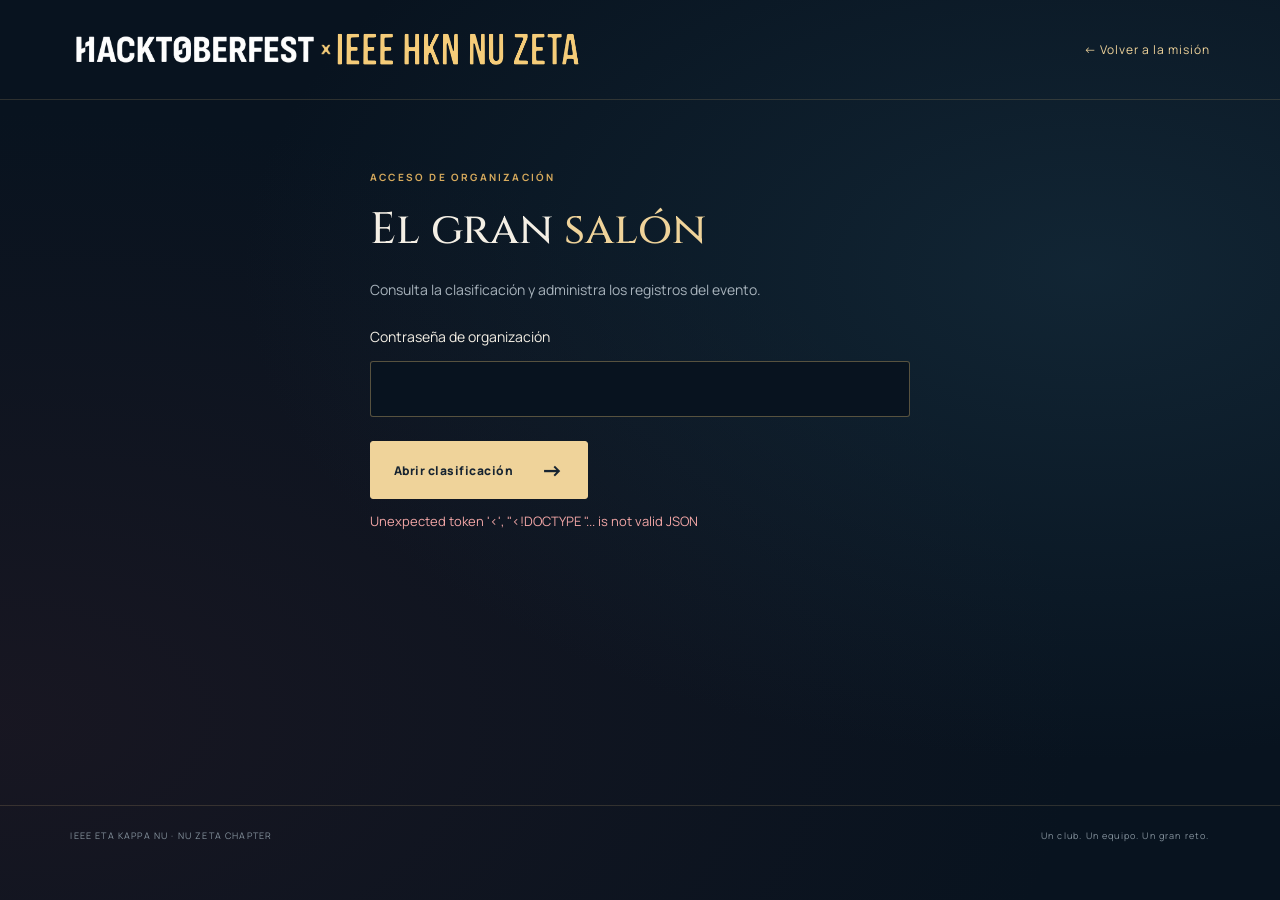
==== templates/admin.html @ 11c87ed2 "Adapt Codigo Secreto to event guides with themed interface and persistent scoring" ====
<!doctype html><html lang="es"><head><meta charset="utf-8"><meta name="viewport" content="width=device-width,initial-scale=1"><title>El gran salón · Código Secreto</title><link rel="stylesheet" href="/static/game.css"><script defer src="/static/admin.js"></script></head><body><header class="topbar"><a href="/" class="event-lockup"><img class="combined-logo" src="/static/event/hacktoberfest-x-ieee-hkn-nu-zeta.svg" alt="Hacktoberfest × IEEE HKN Nu Zeta"></a><a class="quiet-link" href="/">← Volver a la misión</a></header><main class="admin-wrap"><section id="login-panel" class="compact"><p class="eyebrow">ACCESO DE ORGANIZACIÓN</p><h2>El gran <em>salón</em></h2><p class="muted">Consulta la clasificación y administra los registros del evento.</p><form id="login-form"><label for="password">Contraseña de organización</label><input id="password" type="password" required autocomplete="current-password"><button class="primary" style="margin-top:24px" type="submit">Abrir clasificación <span>→</span></button><p id="login-error" class="error" role="alert"></p></form></section><section id="results-panel" hidden><div class="admin-heading"><div><p class="eyebrow">HACKTOBERFEST · CÓDIGO SECRETO</p><h1>Leaderboard · <em>El gran salón</em></h1><p class="muted">Mayor número de aciertos. En empate, menor tiempo total.</p></div><div class="admin-tools"><button class="secondary" id="refresh">↻ Actualizar</button><button class="secondary" id="export">Exportar resultados</button></div></div><div class="table-wrap"><table><thead><tr><th>Rango</th><th>Gremio / Club</th><th>Secuencia enviada · 10 retos</th><th>Aciertos</th><th>Tiempo total</th><th>Administrar</th></tr></thead><tbody id="results-body"></tbody></table></div><p id="results-error" class="error" role="alert"></p><div class="readiness" id="readiness"></div><p class="muted">Las etapas de fotografía habilitadas por un monitor se marcan como pendientes y no suman acierto.</p></section></main><footer><span>IEEE ETA KAPPA NU · NU ZETA CHAPTER</span><span>Un club. Un equipo. Un gran reto.</span></footer><dialog id="delete-dialog"><form id="delete-form"><p class="eyebrow">CONFIRMAR ELIMINACIÓN</p><h3>Borrar registro</h3><p id="delete-description"></p><label for="delete-password">Vuelve a introducir la contraseña</label><input id="delete-password" type="password" required autocomplete="off"><p id="delete-error" class="error" role="alert"></p><div class="dialog-actions"><button type="button" class="secondary" id="delete-cancel">Cancelar</button><button type="submit" class="primary">Borrar registro</button></div></form></dialog></body></html>
---- static/game.css ----
@import url('https://fonts.googleapis.com/css2?family=Cinzel:wght@500;600;700;800&family=Manrope:wght@400;500;600;700&display=swap');
:root{--ink:#08131f;--navy:#102638;--gold:#efd39a;--gold-strong:#d8ab5d;--text:#f4efe5;--muted:#a8b3bc;--line:#bba16a35;--red:#762d36;--green:#a7d8bd}*{box-sizing:border-box}html{background:var(--ink);color:var(--text);font-family:Manrope,Arial,sans-serif}body{margin:0;min-height:100vh;background:radial-gradient(ellipse at 85% 30%,#1c3a4c77,transparent 55%),radial-gradient(ellipse at 0% 80%,#57242c33,transparent 60%),var(--ink)}button,input,select{font:inherit}button,a,input,select{touch-action:manipulation}button,a{ -webkit-tap-highlight-color:transparent}button{cursor:pointer}button:disabled{opacity:.5;cursor:wait}a{color:inherit;text-decoration:none}button:focus-visible,a:focus-visible{outline:2px solid var(--gold);outline-offset:6px}img{max-width:100%}[hidden]{display:none!important}.ambient{position:fixed;inset:0;pointer-events:none;opacity:.2;background-image:radial-gradient(#e9c78d 1px,transparent 1px);background-size:80px 80px;mask-image:linear-gradient(transparent,#000)}.topbar{position:relative;z-index:1;display:flex;justify-content:space-between;align-items:center;padding:30px 5.5%;border-bottom:1px solid var(--line)}.event-lockup{display:flex;align-items:center;gap:10px;max-width:540px;width:45%}.event-lockup img:first-child{width:49%}.event-lockup img:last-child{width:46%}.event-lockup img.cross{width:2.6%;max-height:20px;object-fit:contain}.quiet-link{font-size:12px;color:var(--gold);letter-spacing:.08em}.view{position:relative;animation:arrive .5s ease both}.hero{min-height:calc(100vh - 175px);max-width:1560px;margin:auto;padding:65px 7% 50px;display:grid;grid-template-columns:1.05fr 1fr;align-items:center;gap:20px}.eyebrow{font-size:10px;font-weight:700;letter-spacing:.22em;color:var(--gold-strong);display:flex;align-items:center;gap:10px}.status-dot{width:6px;height:6px;border-radius:50%;background:var(--gold);box-shadow:0 0 12px var(--gold)}h1,h2,h3{font-family:Cinzel,Georgia,serif;font-weight:500}h1{font-size:clamp(60px,6.3vw,102px);line-height:1.04;letter-spacing:-.04em;margin:30px 0 26px}em{font-style:normal;color:var(--gold)}.title-rule{display:block;width:62px;height:2px;background:var(--gold-strong);margin-top:28px}.hero-subtitle{font-size:22px;line-height:1.6;margin:0 0 18px}.muted{color:var(--muted);line-height:1.8;font-size:14px}.intro{max-width:440px;margin-bottom:30px}.primary{display:inline-flex;align-items:center;justify-content:space-between;gap:28px;padding:17px 23px;background:var(--gold);border:1px solid var(--gold);color:#172431;font-size:12px;font-weight:800;letter-spacing:.04em;border-radius:3px;transition:background .2s,transform .2s}.primary:hover{background:#ffe8b8;transform:translateY(-2px)}.primary span{font-size:22px;line-height:1}.secondary{border:1px solid var(--line);color:var(--gold);background:transparent;padding:13px 18px;border-radius:3px}.mission-facts{display:flex;gap:26px;margin-top:40px;font-size:10px;color:var(--muted)}.mission-facts span{padding-right:25px;border-right:1px solid var(--line)}.mission-facts span:last-child{border:0}.mission-facts b{display:block;font:22px Cinzel,Georgia,serif;color:var(--gold);margin-bottom:5px}.hero-art{position:relative;min-height:560px;display:flex;align-items:center;justify-content:center}.turtle{position:relative;z-index:2;width:100%;max-width:560px;filter:drop-shadow(0 20px 40px #0007);animation:breathe 6s ease-in-out infinite}.stone{position:absolute;bottom:42px;width:103%;opacity:.85;z-index:1}.orbit{position:absolute;width:90%;aspect-ratio:1;border:1px solid #d8ab5d25;border-radius:50%;transform:rotate(-20deg);background:radial-gradient(circle,#d8ab5d0d,transparent 65%)}.orbit-two{width:76%;border-style:dashed;transform:rotate(18deg)}.artifact-number{position:absolute;right:0;top:0;font:140px Cinzel,Georgia,serif;color:#d8ab5d08}.guardian-caption{position:absolute;z-index:3;bottom:0;left:0;right:0;text-align:center;letter-spacing:.2em;font-size:9px;color:var(--gold)}.guardian-caption small{display:block;letter-spacing:.04em;color:var(--muted);margin-top:10px}.vertical-note{position:absolute;right:22px;top:45%;writing-mode:vertical-rl;color:#9ca7af66;font-size:8px;letter-spacing:.25em}footer{position:relative;display:flex;justify-content:space-between;gap:20px;padding:23px 5.5%;border-top:1px solid var(--line);font-size:9px;color:#86939e;letter-spacing:.13em}.sound-controls{position:relative;display:flex;justify-content:center;align-items:center;gap:14px;padding:16px;font-size:10px;color:var(--muted)}.sound-controls button{border:0;background:transparent;color:var(--gold);font-size:11px}.sound-controls input{width:80px;accent-color:var(--gold)}.compact{width:min(540px,90%);margin:70px auto 100px}.compact h2{font-size:44px;line-height:1.2;margin:20px 0}label{display:block;font-size:14px;line-height:1.8;margin:22px 0 12px;color:var(--text)}input:not([type=range]),select{width:100%;padding:16px;background:#08131f;border:1px solid #bba16a70;color:var(--text);border-radius:3px;outline:0}input:focus,select:focus{border-color:var(--gold);box-shadow:0 0 0 3px #efd39a15}.notice{font-size:12px;color:var(--muted);line-height:1.8;padding:16px 18px;border-left:2px solid var(--gold-strong);background:#efd39a08;margin:24px 0}.error{color:#f2a6a6;font-size:13px}.challenge-layout{display:grid;grid-template-columns:235px minmax(0,850px);gap:55px;max-width:1250px;padding:48px 30px 70px;margin:auto;min-height:75vh}.mission-sidebar h2{font-size:25px;margin-bottom:30px}.timer-label{font-size:9px;letter-spacing:.16em;color:var(--muted)}.timer{font-size:30px;font-variant-numeric:tabular-nums;color:var(--gold);margin:8px 0 30px}.mission-sidebar ol{list-style:none;padding:0;counter-reset:stages}.mission-sidebar li{counter-increment:stages;color:#6c7c89;font-size:10px;padding:10px 0;display:flex;gap:10px}.mission-sidebar li:before{content:counter(stages,decimal-leading-zero);color:#7d8b94}.mission-sidebar li.current,.mission-sidebar li.current:before{color:var(--gold)}.mission-sidebar li.done{color:var(--green)}.chapter-mark{width:160px;margin-top:22px;opacity:.7}.challenge-card{padding:34px 40px;background:linear-gradient(145deg,#132739dd,#0b1725dd);border:1px solid var(--line);border-radius:5px;box-shadow:0 30px 60px #0003}.challenge-meta{display:flex;justify-content:space-between;font-size:9px;color:var(--gold);letter-spacing:.16em}.progress{margin-top:18px;height:2px;background:#ffffff12}.progress>div{height:2px;background:var(--gold);transition:width .5s}.challenge-card h2{font-size:34px;line-height:1.3;margin:30px 0 24px}.resource-copy{font-size:13px;line-height:1.9;color:var(--muted)}.resource-copy strong{color:var(--gold);font-weight:600}.clue-list{display:grid;gap:8px}.clue{padding:11px 14px;background:#08131f70;border:1px solid #ffffff0a;display:flex;gap:20px;font-size:12px;align-items:center}.clue b{font-size:20px;letter-spacing:.2em;color:var(--gold);font-family:monospace}.clue span{color:var(--muted);line-height:1.5}.input-hint{font-size:10px;color:var(--muted);margin:10px 0 24px}#feedback{font-size:13px;line-height:1.7;color:var(--green)}pre{white-space:pre-wrap;line-height:1.8;background:#06111c;padding:20px;font-size:12px;color:#c6d6dd;border-left:2px solid var(--gold-strong)}.fragments{display:grid;grid-template-columns:1fr 1fr;gap:7px}.fragments code{font-size:10px;padding:10px;background:#06111c;color:#b9c7ce}.zoom-toolbar{display:flex;gap:10px;align-items:center;font-size:11px;margin-bottom:10px}.zoom-toolbar button{padding:6px 12px}.photo-viewport{overflow:auto;max-height:430px;background:#06111c;border:1px solid var(--line);touch-action:pan-x pan-y}.photo-viewport img{display:block;max-width:none;transform-origin:top left}.pending-tag{font-size:10px;color:var(--gold);margin:12px 0}.word-bank{display:grid;grid-template-columns:repeat(3,1fr);gap:8px}.word-bank div{padding:13px;background:#06111c;font-size:11px}.word-bank b{display:inline-block;margin-right:8px;color:var(--gold)}.signal-stage{display:flex;align-items:center;justify-content:center;padding:32px;background:#06111c}.signal-lamp{width:100px;height:100px;border-radius:50%;background:#253441;border:7px solid #3b4a56;box-shadow:inset 0 0 20px #000}.signal-lamp.lit{background:#ffe3a1;box-shadow:0 0 55px #ffcc65,0 0 100px #ffcc6555;border-color:#f4c46a}.finish{text-align:center;max-width:700px;margin:45px auto 80px;padding:20px}.finish>img{width:180px}.finish .eyebrow{justify-content:center}.finish h2{font-size:50px;margin:18px 0}.finish-message{font-family:Cinzel,Georgia,serif;letter-spacing:.15em;color:var(--gold);font-size:18px}.finish .notice{text-align:left}.shutter{position:absolute;left:0;right:0;height:50%;background:#07111d;transition:transform .35s ease;border-color:var(--gold-strong);border-style:solid;border-width:0}.upper{top:0;transform:translateY(-101%);border-bottom-width:1px}.lower{bottom:0;transform:translateY(101%);border-top-width:1px}#transition{position:fixed;inset:0;z-index:100;pointer-events:none}#transition.active{pointer-events:all}#transition.active .shutter{transform:translateY(0)}.transition-badge{position:absolute;left:50%;top:50%;transform:translate(-50%,-50%) scale(.8);opacity:0;transition:opacity .25s,transform .35s;text-align:center;width:280px}.transition-badge img{width:190px;filter:drop-shadow(0 0 30px #d8ab5d33)}.transition-badge p{font-size:9px;letter-spacing:.17em;color:var(--gold)}#transition.active .transition-badge{opacity:1;transform:translate(-50%,-50%) scale(1);transition-delay:.3s}.loading-line{height:2px;background:#d8ab5d22;margin:20px auto;width:160px;overflow:hidden}.loading-line:after{content:'';display:block;width:50%;height:2px;background:var(--gold);animation:loading 1s ease-in-out infinite}dialog{border:1px solid #d8ab5d77;background:#102334;color:var(--text);max-width:530px;width:90%;padding:30px;border-radius:6px;box-shadow:0 30px 100px #000a}dialog::backdrop{background:#030a12c9;backdrop-filter:blur(5px)}dialog h3{font-size:23px}dialog p{font-size:13px;line-height:1.8}#confirm-text{overflow-wrap:anywhere;color:var(--gold);padding:16px;background:#08131f}.dialog-actions{display:flex;gap:15px;justify-content:flex-end;margin-top:25px}.admin-wrap{max-width:1300px;margin:50px auto;padding:0 35px;min-height:65vh}.admin-heading{display:flex;justify-content:space-between;align-items:center;margin-bottom:30px;gap:20px}.admin-heading h1{font-size:38px;margin:14px 0}.table-wrap{overflow:auto;border:1px solid var(--line);background:#10233480}table{border-collapse:collapse;width:100%;font-size:12px}th,td{padding:18px 15px;border-bottom:1px solid var(--line);text-align:left}th{font-size:10px;letter-spacing:.08em;color:var(--gold)}td code{display:inline-flex;padding:5px 7px;background:#253441;margin:2px;border-radius:3px;max-width:150px;white-space:normal;overflow-wrap:anywhere;font-size:10px}td code.correct{background:#204f3b}td code.incorrect{background:#713d42}td code.pending{background:#6a5531}.rank{font:24px Cinzel,Georgia,serif;color:var(--gold)}.empty-state{text-align:center;padding:55px;color:var(--muted)}.admin-tools{display:flex;gap:10px;flex-wrap:wrap}.readiness{display:flex;gap:10px;flex-wrap:wrap;margin:25px 0}.readiness span{border:1px solid var(--line);padding:10px;font-size:10px;color:var(--muted)}@keyframes breathe{50%{transform:translateY(-8px)}}@keyframes arrive{from{opacity:0;transform:translateY(8px)}to{opacity:1;transform:none}}@keyframes loading{from{transform:translateX(-100%)}to{transform:translateX(300%)}}@media(min-width:1600px){.hero{padding-top:90px;padding-bottom:90px}}@media(max-width:900px){.hero{padding:45px 6%;grid-template-columns:1fr 1fr}.hero-art{min-height:390px}.stone{bottom:45px}.hero-subtitle{font-size:18px}.challenge-layout{grid-template-columns:170px 1fr;gap:25px}.challenge-card{padding:25px}.challenge-card h2{font-size:28px}}@media(max-width:640px){.topbar{padding:22px 6%;gap:20px}.event-lockup{width:72%}.quiet-link{font-size:9px;max-width:70px;line-height:1.7}.hero{grid-template-columns:1fr;padding-top:40px}.hero h1{font-size:62px;margin:24px 0}.hero-copy{z-index:2}.hero-art{grid-row:2;min-height:380px;max-width:400px;width:100%;margin:10px auto 0}.turtle{max-height:340px;width:auto}.stone{bottom:35px;width:95%}.guardian-caption{bottom:0}.vertical-note{display:none}.mission-facts{gap:16px}.mission-facts span{padding-right:16px}.hero-subtitle{font-size:19px}.intro{font-size:13px}.challenge-layout{display:block;padding:25px 16px}.mission-sidebar{display:flex;align-items:center;justify-content:space-between;gap:10px;flex-wrap:wrap;margin-bottom:20px}.mission-sidebar .eyebrow{display:none}.mission-sidebar h2{font-size:19px;margin:0}.timer-label{display:none}.timer{font-size:22px;margin:0}.mission-sidebar ol,.chapter-mark{display:none}.challenge-card{padding:23px 20px}.challenge-card h2{font-size:27px}.challenge-meta{font-size:8px}.fragments{grid-template-columns:1fr}.word-bank{grid-template-columns:repeat(3,1fr)}.word-bank div{font-size:9px;padding:10px 7px}.challenge-card .primary{width:100%}.compact{margin:45px auto 60px}.compact h2{font-size:36px}footer{font-size:8px;line-height:1.8;flex-direction:column;gap:6px}.finish h2{font-size:37px}.finish-message{font-size:14px}.finish .primary{font-size:10px}.admin-wrap{padding:0 18px}.admin-heading{display:block}.admin-heading h1{font-size:29px}.dialog-actions{gap:10px}.dialog-actions .primary{font-size:10px;padding:13px}.sound-controls{flex-wrap:wrap}}@media(prefers-reduced-motion:reduce){*,*:before,*:after{animation:none!important;transition:none!important}.shutter{display:none}#transition.active{background:#07111d}.transition-badge{transition:none}}

.event-lockup img.combined-logo{width:100%;max-height:none}.original-resource{margin-top:25px}.original-resource summary{font-size:12px;color:var(--gold);cursor:pointer}.original-resource img{display:block;max-height:950px;margin:18px auto;width:auto}.zoom-original{overflow:auto;max-height:720px}
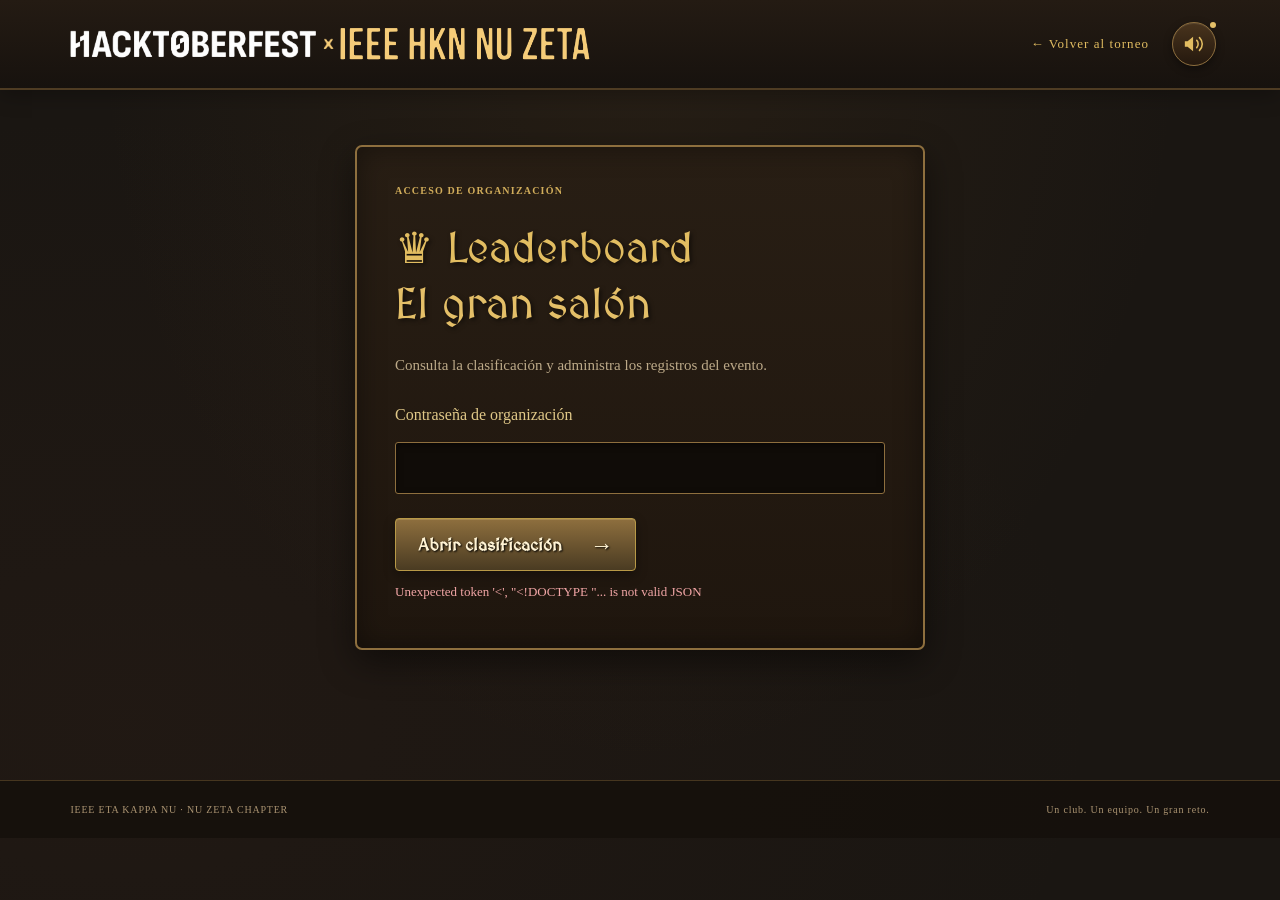
==== commit 9e1502d8: "Restore medieval event identity and visible leaderboard with working speaker controls" ====
--- a/templates/admin.html
+++ b/templates/admin.html
@@ -1 +1,2 @@
-<!doctype html><html lang="es"><head><meta charset="utf-8"><meta name="viewport" content="width=device-width,initial-scale=1"><title>El gran salón · Código Secreto</title><link rel="stylesheet" href="/static/game.css"><script defer src="/static/admin.js"></script></head><body><header class="topbar"><a href="/" class="event-lockup"><img class="combined-logo" src="/static/event/hacktoberfest-x-ieee-hkn-nu-zeta.svg" alt="Hacktoberfest × IEEE HKN Nu Zeta"></a><a class="quiet-link" href="/">← Volver a la misión</a></header><main class="admin-wrap"><section id="login-panel" class="compact"><p class="eyebrow">ACCESO DE ORGANIZACIÓN</p><h2>El gran <em>salón</em></h2><p class="muted">Consulta la clasificación y administra los registros del evento.</p><form id="login-form"><label for="password">Contraseña de organización</label><input id="password" type="password" required autocomplete="current-password"><button class="primary" style="margin-top:24px" type="submit">Abrir clasificación <span>→</span></button><p id="login-error" class="error" role="alert"></p></form></section><section id="results-panel" hidden><div class="admin-heading"><div><p class="eyebrow">HACKTOBERFEST · CÓDIGO SECRETO</p><h1>Leaderboard · <em>El gran salón</em></h1><p class="muted">Mayor número de aciertos. En empate, menor tiempo total.</p></div><div class="admin-tools"><button class="secondary" id="refresh">↻ Actualizar</button><button class="secondary" id="export">Exportar resultados</button></div></div><div class="table-wrap"><table><thead><tr><th>Rango</th><th>Gremio / Club</th><th>Secuencia enviada · 10 retos</th><th>Aciertos</th><th>Tiempo total</th><th>Administrar</th></tr></thead><tbody id="results-body"></tbody></table></div><p id="results-error" class="error" role="alert"></p><div class="readiness" id="readiness"></div><p class="muted">Las etapas de fotografía habilitadas por un monitor se marcan como pendientes y no suman acierto.</p></section></main><footer><span>IEEE ETA KAPPA NU · NU ZETA CHAPTER</span><span>Un club. Un equipo. Un gran reto.</span></footer><dialog id="delete-dialog"><form id="delete-form"><p class="eyebrow">CONFIRMAR ELIMINACIÓN</p><h3>Borrar registro</h3><p id="delete-description"></p><label for="delete-password">Vuelve a introducir la contraseña</label><input id="delete-password" type="password" required autocomplete="off"><p id="delete-error" class="error" role="alert"></p><div class="dialog-actions"><button type="button" class="secondary" id="delete-cancel">Cancelar</button><button type="submit" class="primary">Borrar registro</button></div></form></dialog></body></html>+<!doctype html><html lang="es"><head><meta charset="utf-8"><meta name="viewport" content="width=device-width,initial-scale=1"><title>El gran salón · Código Secreto</title><link rel="stylesheet" href="/static/game.css"><link rel="stylesheet" href="/static/medieval.css"><script defer src="/static/sound.js"></script><script defer src="/static/admin.js"></script></head><body><header class="topbar"><a href="/" class="event-lockup"><img class="combined-logo" src="/static/event/hacktoberfest-x-ieee-hkn-nu-zeta.svg" alt="Hacktoberfest × IEEE HKN Nu Zeta"></a><nav class="header-actions" aria-label="Navegación principal"><a class="quiet-link" href="/">← Volver al torneo</a><details class="sound-menu" id="sound-menu"><summary aria-label="Ajustar volumen de la música" title="Volumen de la música"><svg viewBox="0 0 24 24" width="22" height="22" aria-hidden="true"><path d="M11 4 5 9H2v6h3l6 5V4Z" fill="currentColor"/><g class="speaker-waves" fill="none" stroke="currentColor" stroke-width="1.7" stroke-linecap="round"><path d="M15 8c2 2 2 6 0 8M18 5c4 4 4 10 0 14"/></g><path class="speaker-muted" d="m16 9 6 6m0-6-6 6" fill="none" stroke="currentColor" stroke-width="1.7"/></svg></summary><div class="volume-popover"><div class="volume-heading"><span>Música del torneo</span><output id="volume-value" for="volume">25%</output></div><label class="sr-only" for="volume">Volumen de música</label><input id="volume" type="range" min="0" max="1" step="0.05" value="0.25" aria-label="Volumen de música"><div class="volume-bottom"><button id="music-mute" type="button" aria-pressed="false">Silenciar</button><span id="music-status" role="status" aria-live="polite">Lista para sonar</span></div></div></details><audio id="music-audio" preload="auto" autoplay loop hidden></audio></nav></header><main class="admin-wrap"><section id="login-panel" class="compact"><p class="eyebrow">ACCESO DE ORGANIZACIÓN</p><h2>♛ Leaderboard<br><em>El gran salón</em></h2><p class="muted">Consulta la clasificación y administra los registros del evento.</p><form id="login-form"><label for="password">Contraseña de organización</label><input id="password" type="password" required autocomplete="current-password"><button class="primary" style="margin-top:24px" type="submit">Abrir clasificación <span>→</span></button><p id="login-error" class="error" role="alert"></p></form></section><section id="results-panel" hidden><div class="admin-heading"><div><p class="eyebrow">HACKTOBERFEST · CÓDIGO SECRETO</p><h1>♛ Leaderboard · <em>El gran salón</em></h1><p class="muted">Mayor número de aciertos. En empate, menor tiempo total.</p></div><div class="admin-tools"><button class="secondary" id="refresh">↻ Actualizar pergamino</button><button class="secondary" id="export">Exportar resultados</button></div></div><div class="reference-control"><label for="reference-team">Clave de referencia del pergamino</label><select id="reference-team"><option value="legacy">Versión original del torneo</option><option value="Equipo 1">Equipo 1 · guía actual</option><option value="Equipo 2">Equipo 2 · guía actual</option><option value="Equipo 3">Equipo 3 · guía actual</option><option value="Equipo 4">Equipo 4 · guía actual</option><option value="Equipo 5">Equipo 5 · guía actual</option></select><span>Se actualiza cada 3 segundos</span></div><div class="table-wrap"><table><thead><tr><th>Rango</th><th>Gremio / Club</th><th>Secuencia enviada · 10 retos</th><th>Aciertos</th><th>Tiempo total</th><th>Administrar</th></tr></thead><tbody id="results-body"></tbody></table></div><p id="results-error" class="error" role="alert"></p><div class="readiness" id="readiness"></div><p class="muted">Las etapas de fotografía habilitadas por un monitor se marcan como pendientes y no suman acierto.</p></section></main><footer><span>IEEE ETA KAPPA NU · NU ZETA CHAPTER</span><span>Un club. Un equipo. Un gran reto.</span></footer><dialog id="delete-dialog"><form id="delete-form"><p class="eyebrow">CONFIRMAR ELIMINACIÓN</p><h3>Borrar registro</h3><p id="delete-description"></p><label for="delete-password">Vuelve a introducir la contraseña</label><input id="delete-password" type="password" required autocomplete="off"><p id="delete-error" class="error" role="alert"></p><div class="dialog-actions"><button type="button" class="secondary" id="delete-cancel">Cancelar</button><button type="submit" class="primary">Borrar registro</button></div></form></dialog><div id="transition" aria-hidden="true"><div class="shutter upper"></div><div class="shutter lower"></div><div class="transition-badge"><img src="/static/event/tortuga-restaurada.png" alt=""><p>DESCIFRANDO EL SIGUIENTE PASO</p><div class="loading-line"></div></div></div>
+</body></html>
--- a/static/medieval.css
+++ b/static/medieval.css
@@ -0,0 +1,6 @@
+@import url('https://fonts.googleapis.com/css2?family=MedievalSharp&display=swap');
+:root{--ink:#1a1612;--navy:#2b2016;--gold:#e2bd61;--gold-strong:#c6a04b;--text:#e6d7ba;--muted:#bbaa8d;--line:#8e6f3e77;--red:#762d36;--green:#a5cf9e}
+html{background:#1a1612;font-family:Georgia,'Times New Roman',serif}body{background:radial-gradient(ellipse at 50% 0%,#76522622,transparent 60%),radial-gradient(ellipse at 10% 80%,#6b362215,transparent 60%),#1a1612;color:var(--text)}.ambient{opacity:.16;background-image:repeating-linear-gradient(92deg,#c8a66c10 0px,#c8a66c10 1px,transparent 1px,transparent 7px),repeating-linear-gradient(3deg,transparent 0px,transparent 5px,#0002 6px,transparent 7px);background-size:auto;mask-image:none}h1,h2,h3,.primary,.secondary,.timer,.rank,.leaderboard-link,.hero-leaderboard{font-family:MedievalSharp,Georgia,serif}.topbar{padding:22px 5%;border-bottom:2px solid #8e6f3e66;background:linear-gradient(#241b13dd,#17120edd);box-shadow:0 5px 20px #0004;gap:25px}.event-lockup{width:min(46%,530px)}.header-actions{display:flex;align-items:center;gap:23px}.leaderboard-link{display:flex;align-items:center;gap:10px;padding:10px 15px;border:1px solid #8e6f3e;border-radius:4px;color:var(--gold);background:linear-gradient(#382919,#251b12);white-space:nowrap;font-size:18px;box-shadow:inset 0 0 12px #0005}.leaderboard-link>span:first-child{font-size:30px}.leaderboard-link small{display:block;font-size:10px;color:var(--muted);letter-spacing:.12em;margin-top:4px}.quiet-link{font-size:13px;color:var(--gold)}.hero{width:calc(100% - 80px);max-width:1180px;min-height:600px;margin:42px auto;padding:50px 55px;gap:30px;background:radial-gradient(ellipse at 80% 50%,#64442222,transparent 55%),linear-gradient(120deg,#281d12f0,#20170df0);border:2px solid #8e6f3e;border-radius:8px;box-shadow:inset 0 0 45px #0008,0 14px 50px #0008,0 0 0 5px #0e0a0680}.hero:before,.hero:after,.challenge-card:before{content:'✦';position:absolute;color:#b5914c;font-size:18px;top:12px;left:15px}.hero:after{left:auto;right:15px}.eyebrow{font-family:Georgia,serif;font-size:10px;letter-spacing:.12em;line-height:1.8;color:#d1ad5b}.status-dot{background:var(--gold);box-shadow:0 0 10px #d4af3755}h1{font-size:clamp(62px,6vw,85px);line-height:1.08;letter-spacing:.01em;text-shadow:2px 3px 5px #000b;margin-top:23px}h2,h3{color:var(--gold);text-shadow:2px 2px 4px #0008}em{color:#e4bf68}.title-rule{background:linear-gradient(90deg,#b5914c,#e5c879,#b5914c);height:2px;width:90px;position:relative}.title-rule:after{content:'◆';position:absolute;left:42px;top:-6px;font-size:12px;color:var(--gold)}.hero-subtitle{font-family:MedievalSharp,Georgia,serif;font-size:24px;color:#dbc599;line-height:1.6}.muted{font-size:15px;line-height:1.8;color:#bdaa89}.intro{max-width:440px;margin-bottom:27px}.primary{font-size:17px;letter-spacing:0;text-transform:none;color:#fff3d4;border:1px solid #b89947;border-radius:4px;background:linear-gradient(#8e6f3e,#4a3b22);text-shadow:1px 1px 2px #000;box-shadow:inset 0 1px #e5cb8040,0 4px 12px #0005;padding:14px 22px}.primary:hover{color:#fff7e2;background:linear-gradient(#a38148,#5c4a2a);box-shadow:0 0 18px #8e6f3e60;transform:translateY(-2px)}.secondary{font-size:14px;border-color:#8e6f3e;background:#22190f;color:#d9bc78}.secondary:hover{background:#3b2b19}.primary span{font-size:23px}.hero-leaderboard{display:block;width:fit-content;font-size:16px;color:#d6b76c;text-decoration:underline;text-underline-offset:5px;margin-top:26px}.mission-facts{gap:20px;font-size:12px;color:#bdaa89;margin-top:30px}.mission-facts b{font-family:MedievalSharp,Georgia,serif;color:#d4af58;font-size:25px}.hero-art{min-height:470px}.turtle{max-width:470px;filter:drop-shadow(0 16px 22px #000a)}.stone{bottom:34px}.guardian-caption{font-family:MedievalSharp,Georgia,serif;font-size:13px;letter-spacing:.08em;color:var(--gold)}.guardian-caption small{font-family:Georgia,serif;font-size:11px;color:#bdaa89}.orbit,.artifact-number,.vertical-note{display:none}.hero-art:before{content:'';position:absolute;inset:5% 0 12%;background:radial-gradient(ellipse,#d4af3718,transparent 68%)}.compact{padding:35px 38px;border:2px solid #8e6f3e;border-radius:7px;background:linear-gradient(#281e14,#1f160e);box-shadow:inset 0 0 28px #0006,0 12px 35px #0007;width:min(570px,90%)}.compact h2{font-size:43px;line-height:1.3}.compact .eyebrow{margin-top:0}label{font-size:16px;color:#e0c888}input:not([type=range]),select{background:#100c08;border:1px solid #8e6f3e;color:#e9d7ac;border-radius:3px;font-family:Georgia,serif;font-size:16px;box-shadow:inset 0 2px 6px #0008}input:focus,select:focus{border-color:#d4af37;box-shadow:0 0 12px #d4af3733}.notice{border-left-color:#b89947;background:#8e6f3e14;color:#c5b18e;font-family:Georgia,serif;font-size:13px}.challenge-layout{max-width:1180px;gap:35px;grid-template-columns:215px minmax(0,830px)}.mission-sidebar h2{font-family:MedievalSharp,Georgia,serif}.mission-sidebar li{font-family:Georgia,serif;font-size:12px;color:#9f8e72}.mission-sidebar li:before{color:#9b855f}.mission-sidebar li.current{color:#ebc872}.mission-sidebar li.done{color:#abc393}.timer{font-size:34px}.timer-label{color:#bda678}.challenge-card{position:relative;background:linear-gradient(135deg,#2b1e12,#20160d);border:2px solid #8e6f3e;box-shadow:inset 0 0 35px #0007,0 10px 30px #0006;border-radius:6px}.challenge-card:before{top:7px;font-size:12px;left:12px}.challenge-card h2{font-size:35px}.challenge-meta{font-family:Georgia,serif;font-size:10px;letter-spacing:.08em}.resource-copy{font-size:16px;color:#c6b595;line-height:1.8}.resource-copy strong{color:#efd494}.clue{background:#110c08bb;border-color:#8e6f3e44;font-size:14px;padding:13px}.clue b{color:#e4bf68}.clue span{color:#c5b393}.progress{background:#8e6f3e44}.progress>div{background:#d4af37}.input-hint{font-size:12px;color:#b09d7c}pre{background:#110e0a;border:1px solid #8e6f3e;border-left:3px solid #b89947;color:#dfd0ae;font-size:13px}.word-bank div{background:#140f09;border:1px solid #8e6f3e66;font-size:13px}.signal-stage{background:#130e09;border:1px solid #8e6f3e55}.photo-viewport{background:#140f09}.chapter-mark{opacity:.8}.finish h2{font-size:50px}.finish-message{font-family:MedievalSharp,Georgia,serif;font-size:26px;letter-spacing:.04em}.finish{background:linear-gradient(#2b1e12,#1c140d);border:2px solid #8e6f3e;border-radius:8px;box-shadow:inset 0 0 40px #0008,0 10px 35px #0007;margin-top:45px;padding:30px}.finish .primary{font-size:17px}.shutter{background:radial-gradient(ellipse at center,#382719,#130e09);border-color:#a58145}.upper{border-bottom-width:3px}.lower{border-top-width:3px}.transition-badge p{font-family:MedievalSharp,Georgia,serif;font-size:14px;letter-spacing:.04em}.loading-line{background:#8e6f3e44}.loading-line:after{background:var(--gold)}dialog{border:2px solid #8e6f3e;border-radius:7px;background:linear-gradient(#302216,#1b120b);color:#e3d1aa;box-shadow:inset 0 0 25px #0008,0 30px 100px #000b}dialog h3{font-family:MedievalSharp,Georgia,serif;font-size:27px}dialog p{font-size:15px}#confirm-text{background:#120d08;color:#e6c476;border:1px solid #8e6f3e55}.event-allies{max-width:1180px;width:calc(100% - 80px);margin:35px auto 45px;padding:25px 30px;border-top:1px solid #8e6f3e66;text-align:center}.event-allies .eyebrow{justify-content:center;color:#ab9369}.sponsor-logos{display:flex;justify-content:center;align-items:center;gap:27px;flex-wrap:wrap;margin:25px 0}.sponsor-logos img{width:auto;max-width:210px;max-height:50px;object-fit:contain}.sponsor-logos img:first-child,.sponsor-logos img:last-child{background:#f7f0df;padding:9px 12px;border:1px solid #b89947;border-radius:3px;max-height:52px}.sponsor-logos img:nth-child(2){max-width:190px}.sponsor-logos img:nth-child(3){max-height:48px}.event-banner{margin:22px auto 0;max-width:780px}.event-banner summary{font-size:14px;font-family:MedievalSharp,Georgia,serif;color:#b9a16c;cursor:pointer}.event-banner img{border:2px solid #8e6f3e;border-radius:4px;display:block;margin-top:20px}footer{border-top:1px solid #8e6f3e66;background:#15100bcc;letter-spacing:.08em;font-family:Georgia,serif;color:#aa9371;font-size:10px}.sound-menu{position:relative;z-index:30;flex:0 0 auto}.sound-menu summary{display:flex;justify-content:center;align-items:center;list-style:none;width:44px;height:44px;border:1px solid #8e6f3e;border-radius:50%;background:linear-gradient(#49341d,#24180e);color:#e2bd61;cursor:pointer;box-shadow:inset 0 1px #ffffff15,0 3px 8px #0006}.sound-menu summary::-webkit-details-marker{display:none}.sound-menu summary:hover,.sound-menu[open] summary{border-color:#d4af37;background:#513b21}.speaker-muted{display:none}.sound-menu[data-muted=true] .speaker-waves{display:none}.sound-menu[data-muted=true] .speaker-muted{display:block}.sound-menu[data-waiting=true] summary:after{content:'';width:6px;height:6px;border-radius:50%;background:#e4bf68;position:absolute;right:0;top:0}.volume-popover{position:absolute;right:0;top:calc(100% + 14px);width:265px;padding:18px;background:linear-gradient(#302216,#1b120b);border:1px solid #b89947;border-radius:5px;box-shadow:inset 0 0 15px #0003,0 10px 30px #0009;font-family:Georgia,serif}.volume-heading{display:flex;align-items:center;justify-content:space-between;gap:10px;font-size:14px;color:#e7c87e}.volume-heading output{font-size:12px;font-variant-numeric:tabular-nums}.volume-popover input[type=range]{width:100%;accent-color:#d4af37;margin:20px 0 17px;cursor:pointer;height:14px}.volume-bottom{display:flex;justify-content:space-between;gap:12px;align-items:center}.volume-bottom button{border:1px solid #8e6f3e;background:#443018;color:#edcf8e;padding:7px 9px;border-radius:3px;font-family:MedievalSharp,Georgia,serif;font-size:12px;white-space:nowrap}.volume-bottom span{font-size:10px;color:#c0ab85;line-height:1.5}.sr-only{position:absolute;width:1px;height:1px;padding:0;margin:-1px;overflow:hidden;clip:rect(0,0,0,0);white-space:nowrap;border:0}.admin-wrap{max-width:1400px}.admin-wrap>.compact{margin-top:55px}.admin-heading h1{font-family:MedievalSharp,Georgia,serif;font-size:37px;color:#d4af37}.admin-heading .muted{font-size:14px}.table-wrap{border:2px solid #8e6f3e;background:#21180f;border-radius:5px;padding:15px;box-shadow:inset 0 0 22px #0008,0 8px 20px #0006}table{min-width:1000px;background:#202526;table-layout:auto}th{font-family:MedievalSharp,Georgia,serif;font-size:13px;letter-spacing:0;color:#e6cf97;padding:15px 10px;border-bottom:2px solid #8e6f3e}td{border-bottom:1px solid #8e6f3e33;padding:13px 10px;color:#e6d7ba;font-size:15px}tbody tr:hover{background:#a3814815}.rank{font-size:22px;white-space:nowrap}.rank-one{color:#f0c740}.rank-two{color:#e4e7e5}.rank-three{color:#d7a079}td code{display:inline-flex;align-items:center;justify-content:center;margin:2px;width:29px;height:29px;max-width:none;padding:0;font-family:monospace;font-weight:bold;font-size:14px;color:white;text-shadow:1px 1px #0007;vertical-align:middle;border:1px solid #ffffff15}td code.correct{background:#258653;border-color:#369a69}td code.incorrect{background:#c33c50;border-color:#dc4a60}td code.pending{background:#8c784d}td code.phrase{width:46px;font-size:10px}.real-code-row{background:#d4af371a!important}.real-code-row td{border-top:1px solid #c3a34b;border-bottom:1px solid #c3a34b;color:#e8c551;font-family:MedievalSharp,Georgia,serif}.real-code-row code{background:#d4af37;color:#241a0a;border-color:#b89947;text-shadow:none}.sequence-details{font-family:Georgia,serif;font-size:11px;margin:7px 0 0}.sequence-details summary{cursor:pointer;color:#b9a67d}.sequence-details ol{padding-left:24px;line-height:1.8;max-width:480px;color:#d8c7a5;white-space:normal}.reference-control{display:flex;align-items:center;gap:15px;flex-wrap:wrap;margin:0 0 20px}.reference-control label{margin:0;font-family:MedievalSharp,Georgia,serif;font-size:15px}.reference-control select{width:auto;max-width:280px;font-size:12px;padding:9px 12px}.reference-control>span{font-size:11px;color:#a99471}.readiness span{background:#251a10;border-color:#8e6f3e88;font-size:11px;color:#bea57a}.original-resource summary{font-family:MedievalSharp,Georgia,serif;font-size:16px;color:#ddbd73}.empty-state{font-size:16px}
+@media(max-width:1000px){.hero{padding:35px 38px;gap:20px;min-height:540px}.hero-art{min-height:410px}.hero h1{font-size:68px}.hero-subtitle{font-size:22px}.leaderboard-link{font-size:15px;padding:9px 12px}.header-actions{gap:15px}.sponsor-logos{gap:20px}.sponsor-logos img{max-width:180px}.hero-leaderboard{font-size:15px}.intro{font-size:14px}}@media(max-width:640px){.topbar{padding:17px 18px;gap:12px;flex-wrap:wrap}.event-lockup{width:100%;max-width:420px;margin:0 auto}.header-actions{width:100%;justify-content:space-between;gap:15px}.leaderboard-link{padding:7px 13px;flex-direction:row;font-size:16px}.leaderboard-link small{display:inline;margin-left:8px;font-size:10px;letter-spacing:.04em}.leaderboard-link>span:first-child{font-size:24px}.sound-menu summary{width:40px;height:40px}.hero{width:calc(100% - 30px);margin:25px auto;padding:30px 24px 25px;display:flex;flex-direction:column;gap:10px;min-height:0}.hero-copy{width:100%}.hero h1{font-size:63px;letter-spacing:0;line-height:1.03}.hero .eyebrow{font-size:9px}.hero-subtitle{font-size:22px}.intro{font-size:15px}.hero-art{min-height:370px;max-width:350px;margin:10px auto 0}.turtle{max-height:330px;width:auto}.stone{bottom:35px}.mission-facts{gap:18px;margin-top:28px}.mission-facts span{font-size:11px;padding-right:15px}.hero-leaderboard{font-size:16px}.hero .primary{font-size:16px}.event-allies{width:calc(100% - 30px);padding:15px 10px;margin:20px auto 30px}.sponsor-logos{gap:22px}.sponsor-logos img{max-width:145px;max-height:40px}.sponsor-logos img:first-child,.sponsor-logos img:last-child{max-width:160px;max-height:45px}.sponsor-logos img:nth-child(2){max-width:150px}.sponsor-logos img:nth-child(3){max-height:42px}.compact{padding:26px 24px;margin:30px auto 50px}.compact h2{font-size:36px}.challenge-layout{padding:25px 15px;display:block}.challenge-card{padding:27px 21px}.challenge-card h2{font-size:31px}.mission-sidebar h2{font-size:22px}.timer{font-size:27px}.resource-copy{font-size:15px}.challenge-meta{font-size:9px}.word-bank div{font-size:11px}.finish{width:calc(100% - 30px)}.finish h2{font-size:40px}.finish-message{font-size:21px}.finish .primary{font-size:15px}.admin-heading h1{font-size:29px;line-height:1.3}.reference-control{gap:10px}.reference-control label{width:100%}.reference-control select{max-width:100%;width:100%}.admin-tools button{font-size:13px}.admin-wrap>.compact{width:100%}.volume-popover{width:255px}.table-wrap{padding:8px}.dialog-actions .primary{font-size:15px}.dialog-actions .secondary{font-size:14px}.primary{font-size:16px}.notice{font-size:12px}}@media(prefers-reduced-motion:reduce){#transition.active{background:#1a120b}}
+
+.topbar{position:sticky;top:0;z-index:50;background:linear-gradient(#241b13,#17120e)}
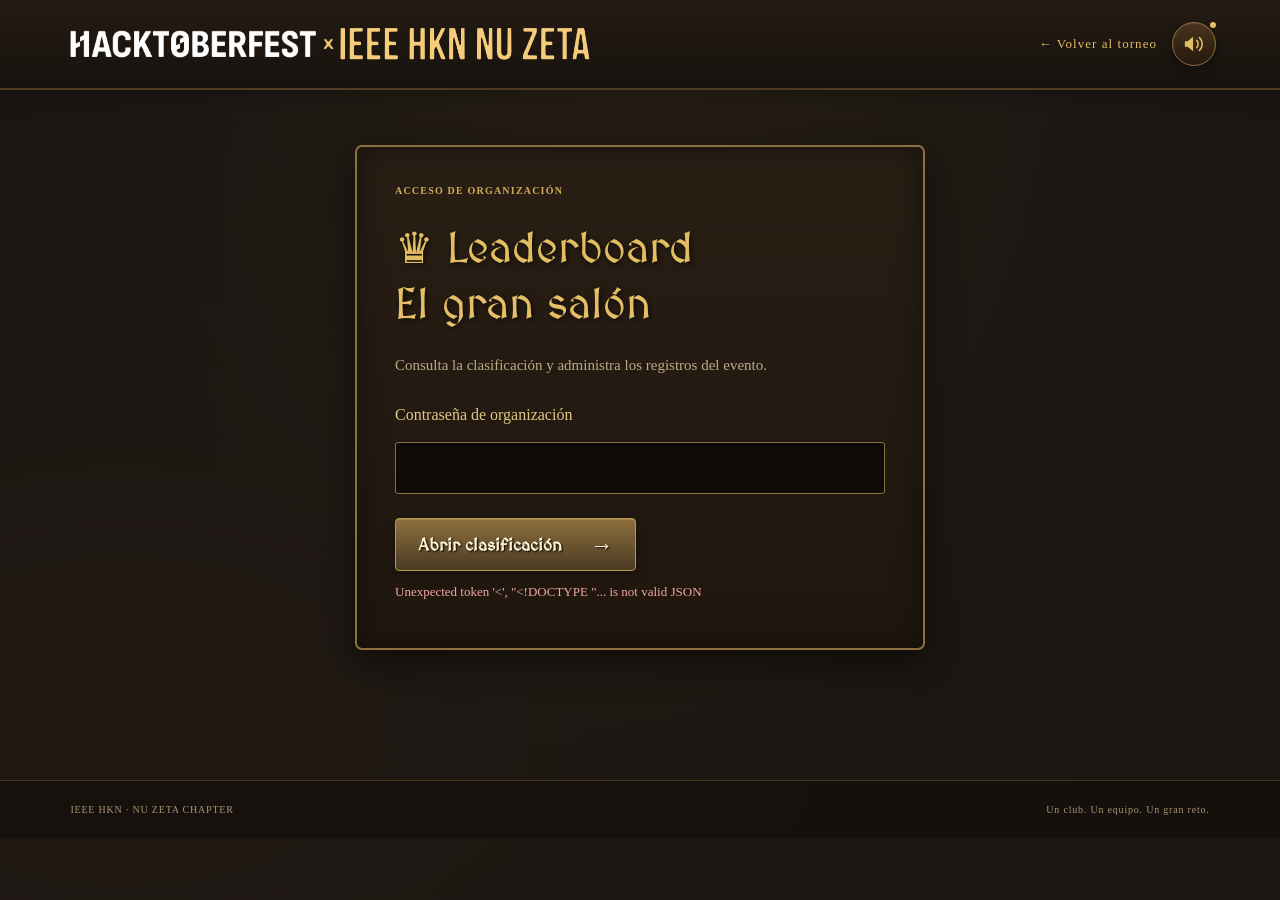
==== commit 351d299f: "Record named clubs and all answers with a private responsive comparison leaderboard" ====
--- a/templates/admin.html
+++ b/templates/admin.html
@@ -1,2 +1,2 @@
-<!doctype html><html lang="es"><head><meta charset="utf-8"><meta name="viewport" content="width=device-width,initial-scale=1"><title>El gran salón · Código Secreto</title><link rel="stylesheet" href="/static/game.css"><link rel="stylesheet" href="/static/medieval.css"><script defer src="/static/sound.js"></script><script defer src="/static/admin.js"></script></head><body><header class="topbar"><a href="/" class="event-lockup"><img class="combined-logo" src="/static/event/hacktoberfest-x-ieee-hkn-nu-zeta.svg" alt="Hacktoberfest × IEEE HKN Nu Zeta"></a><nav class="header-actions" aria-label="Navegación principal"><a class="quiet-link" href="/">← Volver al torneo</a><details class="sound-menu" id="sound-menu"><summary aria-label="Ajustar volumen de la música" title="Volumen de la música"><svg viewBox="0 0 24 24" width="22" height="22" aria-hidden="true"><path d="M11 4 5 9H2v6h3l6 5V4Z" fill="currentColor"/><g class="speaker-waves" fill="none" stroke="currentColor" stroke-width="1.7" stroke-linecap="round"><path d="M15 8c2 2 2 6 0 8M18 5c4 4 4 10 0 14"/></g><path class="speaker-muted" d="m16 9 6 6m0-6-6 6" fill="none" stroke="currentColor" stroke-width="1.7"/></svg></summary><div class="volume-popover"><div class="volume-heading"><span>Música del torneo</span><output id="volume-value" for="volume">25%</output></div><label class="sr-only" for="volume">Volumen de música</label><input id="volume" type="range" min="0" max="1" step="0.05" value="0.25" aria-label="Volumen de música"><div class="volume-bottom"><button id="music-mute" type="button" aria-pressed="false">Silenciar</button><span id="music-status" role="status" aria-live="polite">Lista para sonar</span></div></div></details><audio id="music-audio" preload="auto" autoplay loop hidden></audio></nav></header><main class="admin-wrap"><section id="login-panel" class="compact"><p class="eyebrow">ACCESO DE ORGANIZACIÓN</p><h2>♛ Leaderboard<br><em>El gran salón</em></h2><p class="muted">Consulta la clasificación y administra los registros del evento.</p><form id="login-form"><label for="password">Contraseña de organización</label><input id="password" type="password" required autocomplete="current-password"><button class="primary" style="margin-top:24px" type="submit">Abrir clasificación <span>→</span></button><p id="login-error" class="error" role="alert"></p></form></section><section id="results-panel" hidden><div class="admin-heading"><div><p class="eyebrow">HACKTOBERFEST · CÓDIGO SECRETO</p><h1>♛ Leaderboard · <em>El gran salón</em></h1><p class="muted">Mayor número de aciertos. En empate, menor tiempo total.</p></div><div class="admin-tools"><button class="secondary" id="refresh">↻ Actualizar pergamino</button><button class="secondary" id="export">Exportar resultados</button></div></div><div class="reference-control"><label for="reference-team">Clave de referencia del pergamino</label><select id="reference-team"><option value="legacy">Versión original del torneo</option><option value="Equipo 1">Equipo 1 · guía actual</option><option value="Equipo 2">Equipo 2 · guía actual</option><option value="Equipo 3">Equipo 3 · guía actual</option><option value="Equipo 4">Equipo 4 · guía actual</option><option value="Equipo 5">Equipo 5 · guía actual</option></select><span>Se actualiza cada 3 segundos</span></div><div class="table-wrap"><table><thead><tr><th>Rango</th><th>Gremio / Club</th><th>Secuencia enviada · 10 retos</th><th>Aciertos</th><th>Tiempo total</th><th>Administrar</th></tr></thead><tbody id="results-body"></tbody></table></div><p id="results-error" class="error" role="alert"></p><div class="readiness" id="readiness"></div><p class="muted">Las etapas de fotografía habilitadas por un monitor se marcan como pendientes y no suman acierto.</p></section></main><footer><span>IEEE ETA KAPPA NU · NU ZETA CHAPTER</span><span>Un club. Un equipo. Un gran reto.</span></footer><dialog id="delete-dialog"><form id="delete-form"><p class="eyebrow">CONFIRMAR ELIMINACIÓN</p><h3>Borrar registro</h3><p id="delete-description"></p><label for="delete-password">Vuelve a introducir la contraseña</label><input id="delete-password" type="password" required autocomplete="off"><p id="delete-error" class="error" role="alert"></p><div class="dialog-actions"><button type="button" class="secondary" id="delete-cancel">Cancelar</button><button type="submit" class="primary">Borrar registro</button></div></form></dialog><div id="transition" aria-hidden="true"><div class="shutter upper"></div><div class="shutter lower"></div><div class="transition-badge"><img src="/static/event/tortuga-restaurada.png" alt=""><p>DESCIFRANDO EL SIGUIENTE PASO</p><div class="loading-line"></div></div></div>
+<!doctype html><html lang="es"><head><meta charset="utf-8"><meta name="viewport" content="width=device-width,initial-scale=1"><title>El gran salón · Código Secreto</title><link rel="stylesheet" href="/static/game.css"><link rel="stylesheet" href="/static/medieval.css"><script defer src="/static/sound.js"></script><script defer src="/static/admin.js"></script></head><body><header class="topbar"><a href="/" class="event-lockup"><img class="combined-logo" src="/static/event/hacktoberfest-x-ieee-hkn-nu-zeta.svg" alt="Hacktoberfest × IEEE HKN Nu Zeta"></a><nav class="header-actions" aria-label="Navegación principal"><a class="quiet-link" href="/">← Volver al torneo</a><details class="sound-menu" id="sound-menu"><summary aria-label="Ajustar volumen de la música" title="Volumen de la música"><svg viewBox="0 0 24 24" width="22" height="22" aria-hidden="true"><path d="M11 4 5 9H2v6h3l6 5V4Z" fill="currentColor"/><g class="speaker-waves" fill="none" stroke="currentColor" stroke-width="1.7" stroke-linecap="round"><path d="M15 8c2 2 2 6 0 8M18 5c4 4 4 10 0 14"/></g><path class="speaker-muted" d="m16 9 6 6m0-6-6 6" fill="none" stroke="currentColor" stroke-width="1.7"/></svg></summary><div class="volume-popover"><div class="volume-heading"><span>Música del torneo</span><output id="volume-value" for="volume">25%</output></div><label class="sr-only" for="volume">Volumen de música</label><input id="volume" type="range" min="0" max="1" step="0.05" value="0.25" aria-label="Volumen de música"><div class="volume-bottom"><button id="music-mute" type="button" aria-pressed="false">Silenciar</button><span id="music-status" role="status" aria-live="polite">Lista para sonar</span></div></div></details><audio id="music-audio" preload="auto" autoplay loop hidden></audio></nav></header><main class="admin-wrap"><section id="login-panel" class="compact"><p class="eyebrow">ACCESO DE ORGANIZACIÓN</p><h2>♛ Leaderboard<br><em>El gran salón</em></h2><p class="muted">Consulta la clasificación y administra los registros del evento.</p><form id="login-form"><label for="password">Contraseña de organización</label><input id="password" type="password" required autocomplete="current-password"><button class="primary" style="margin-top:24px" type="submit">Abrir clasificación <span>→</span></button><p id="login-error" class="error" role="alert"></p></form></section><section id="results-panel" hidden><div class="admin-heading"><div><p class="eyebrow">HACKTOBERFEST · CÓDIGO SECRETO</p><h1>♛ Leaderboard · <em>El gran salón</em></h1><p class="muted">Más aciertos primero. En empate, menor tiempo. Todas las respuestas se evalúan al finalizar.</p></div><div class="admin-tools"><button class="secondary" id="refresh">↻ Actualizar pergamino</button><button class="secondary" id="export">Exportar resultados</button><button class="secondary" id="logout">Cerrar acceso</button></div></div><p class="leaderboard-help">Una sola clasificación para todos los clubes. Abre «Comparar respuestas» para ver lo enviado y la respuesta real de cada reto.</p><div class="table-wrap"><table><thead><tr><th>Rango</th><th>Gremio / Club</th><th>Respuestas · 10 retos</th><th>Aciertos</th><th>Tiempo total</th><th>Administrar</th></tr></thead><tbody id="results-body"></tbody></table></div><p id="results-error" class="error" role="alert"></p><div class="readiness" id="readiness"></div><p class="muted">Las fotos sin clave definida quedan pendientes de evaluación y no suman acierto. Los registros anteriores conservan sus puntajes originales.</p></section></main><footer><span>IEEE HKN · NU ZETA CHAPTER</span><span>Un club. Un equipo. Un gran reto.</span></footer><dialog id="delete-dialog"><form id="delete-form"><p class="eyebrow">CONFIRMAR ELIMINACIÓN</p><h3>Borrar registro</h3><p id="delete-description"></p><label for="delete-password">Vuelve a introducir la contraseña</label><input id="delete-password" type="password" required autocomplete="off"><p id="delete-error" class="error" role="alert"></p><div class="dialog-actions"><button type="button" class="secondary" id="delete-cancel">Cancelar</button><button type="submit" class="primary">Borrar registro</button></div></form></dialog><div id="transition" aria-hidden="true"><div class="shutter upper"></div><div class="shutter lower"></div><div class="transition-badge"><img src="/static/event/tortuga-restaurada.png" alt=""><p>DESCIFRANDO EL SIGUIENTE PASO</p><div class="loading-line"></div></div></div>
 </body></html>
--- a/static/medieval.css
+++ b/static/medieval.css
@@ -4,3 +4,11 @@
 @media(max-width:1000px){.hero{padding:35px 38px;gap:20px;min-height:540px}.hero-art{min-height:410px}.hero h1{font-size:68px}.hero-subtitle{font-size:22px}.leaderboard-link{font-size:15px;padding:9px 12px}.header-actions{gap:15px}.sponsor-logos{gap:20px}.sponsor-logos img{max-width:180px}.hero-leaderboard{font-size:15px}.intro{font-size:14px}}@media(max-width:640px){.topbar{padding:17px 18px;gap:12px;flex-wrap:wrap}.event-lockup{width:100%;max-width:420px;margin:0 auto}.header-actions{width:100%;justify-content:space-between;gap:15px}.leaderboard-link{padding:7px 13px;flex-direction:row;font-size:16px}.leaderboard-link small{display:inline;margin-left:8px;font-size:10px;letter-spacing:.04em}.leaderboard-link>span:first-child{font-size:24px}.sound-menu summary{width:40px;height:40px}.hero{width:calc(100% - 30px);margin:25px auto;padding:30px 24px 25px;display:flex;flex-direction:column;gap:10px;min-height:0}.hero-copy{width:100%}.hero h1{font-size:63px;letter-spacing:0;line-height:1.03}.hero .eyebrow{font-size:9px}.hero-subtitle{font-size:22px}.intro{font-size:15px}.hero-art{min-height:370px;max-width:350px;margin:10px auto 0}.turtle{max-height:330px;width:auto}.stone{bottom:35px}.mission-facts{gap:18px;margin-top:28px}.mission-facts span{font-size:11px;padding-right:15px}.hero-leaderboard{font-size:16px}.hero .primary{font-size:16px}.event-allies{width:calc(100% - 30px);padding:15px 10px;margin:20px auto 30px}.sponsor-logos{gap:22px}.sponsor-logos img{max-width:145px;max-height:40px}.sponsor-logos img:first-child,.sponsor-logos img:last-child{max-width:160px;max-height:45px}.sponsor-logos img:nth-child(2){max-width:150px}.sponsor-logos img:nth-child(3){max-height:42px}.compact{padding:26px 24px;margin:30px auto 50px}.compact h2{font-size:36px}.challenge-layout{padding:25px 15px;display:block}.challenge-card{padding:27px 21px}.challenge-card h2{font-size:31px}.mission-sidebar h2{font-size:22px}.timer{font-size:27px}.resource-copy{font-size:15px}.challenge-meta{font-size:9px}.word-bank div{font-size:11px}.finish{width:calc(100% - 30px)}.finish h2{font-size:40px}.finish-message{font-size:21px}.finish .primary{font-size:15px}.admin-heading h1{font-size:29px;line-height:1.3}.reference-control{gap:10px}.reference-control label{width:100%}.reference-control select{max-width:100%;width:100%}.admin-tools button{font-size:13px}.admin-wrap>.compact{width:100%}.volume-popover{width:255px}.table-wrap{padding:8px}.dialog-actions .primary{font-size:15px}.dialog-actions .secondary{font-size:14px}.primary{font-size:16px}.notice{font-size:12px}}@media(prefers-reduced-motion:reduce){#transition.active{background:#1a120b}}
 
 .topbar{position:sticky;top:0;z-index:50;background:linear-gradient(#241b13,#17120e)}
+
+/* Navigation, fixed guardian assembly, and one responsive leaderboard. */
+.back-home{font-family:MedievalSharp,Georgia,serif;font-size:15px;color:#d8bd80;background:transparent;border:1px solid #8e6f3e;padding:10px 14px;border-radius:4px;min-height:44px;cursor:pointer}.header-actions{justify-content:flex-end;gap:15px}.secret-admin-link{position:fixed;left:12px;bottom:12px;z-index:45;display:flex;align-items:center;justify-content:center;width:34px;height:34px;color:#e3c47c;opacity:.07;border-radius:4px;background:#20160e}.secret-admin-link:hover,.secret-admin-link:focus-visible{opacity:.9}.secret-admin-link:focus-visible{outline:2px solid #d4af37}.hero-art{display:flex;flex-direction:column;justify-content:center;align-items:center;min-height:0;gap:14px}.guardian-figure{position:relative;width:100%;max-width:510px;aspect-ratio:1/1.04;flex:0 0 auto}.hero-art .turtle{position:absolute;left:4%;top:0;width:92%;max-width:none;max-height:none;height:auto;z-index:2;animation:none;transform:none}.hero-art .stone{position:absolute;left:0;top:64%;bottom:auto;width:100%;max-width:none;height:auto;z-index:1;opacity:1}.hero-art .guardian-caption{position:static;width:100%;bottom:auto;left:auto;right:auto;margin:0;line-height:1.5}.hero-art:before{display:none}.resume-button{margin-top:20px}.hero-copy #begin[hidden]+.mission-facts{margin-top:18px}.sponsor-logos img:first-child,.sponsor-logos img:last-child,.sponsor-logos img.google-developers-logo{background:transparent;border:0;padding:0;border-radius:0;max-height:50px}.sponsor-logos img.google-developers-logo{max-width:235px;width:235px;height:auto;max-height:50px}.sponsor-logos img:nth-child(2){max-width:125px;max-height:50px}.sponsor-logos img:first-child{max-width:205px}.leaderboard-help{font-size:14px;color:#beaa83;line-height:1.7;margin:0 0 24px}.admin-heading{align-items:flex-start}.admin-tools{justify-content:flex-end;max-width:450px}.table-wrap{overflow:auto}.table-wrap table{min-width:0;table-layout:fixed;width:100%}.table-wrap th:nth-child(1){width:7%}.table-wrap th:nth-child(2){width:17%}.table-wrap th:nth-child(3){width:43%}.table-wrap th:nth-child(4){width:9%}.table-wrap th:nth-child(5){width:14%}.table-wrap th:nth-child(6){width:10%}.result-row td{vertical-align:top;padding:17px 10px}.club-cell strong{display:block;overflow-wrap:anywhere;font-family:MedievalSharp,Georgia,serif;font-size:19px;color:#e9d9b6}.club-team{display:block;color:#b7a383;font-size:11px;line-height:1.6;margin-top:8px}.score-cell{font-size:21px;color:#e8c55f;font-variant-numeric:tabular-nums}.time-cell{font-size:14px;font-variant-numeric:tabular-nums;white-space:nowrap}.answer-badges{display:grid;grid-template-columns:repeat(10,minmax(0,1fr));gap:4px}.answer-badge{display:flex;align-items:center;justify-content:center;min-height:30px;font:11px Georgia,serif;border:1px solid #ffffff15;border-radius:3px;white-space:nowrap;color:white}.answer-badge.correct{background:#246a42}.answer-badge.incorrect{background:#9d3543}.answer-badge.pending{background:#73613e}.comparison-details{margin-top:14px}.comparison-details>summary{font-size:12px;color:#e0c080;line-height:1.6;cursor:pointer;min-height:32px;padding:5px 0}.comparison-list{display:grid;gap:12px;margin-top:15px}.comparison-item{padding:14px;background:#15110c;border:1px solid #8e6f3e66;border-left:3px solid #8e6f3e;border-radius:4px}.comparison-item[data-status=correct]{border-left-color:#64a373}.comparison-item[data-status=incorrect]{border-left-color:#ce6575}.comparison-item h4{display:flex;justify-content:space-between;align-items:center;gap:10px;font-family:MedievalSharp,Georgia,serif;font-size:15px;line-height:1.5;font-weight:400;margin:0 0 13px;color:#e3ca91}.comparison-status{font:10px Georgia,serif;color:#c9b58b;white-space:nowrap}.comparison-item dl{margin:0;display:grid;grid-template-columns:1fr 1fr;gap:14px}.comparison-item dt{font-size:10px;color:#9e8b69;text-transform:uppercase;letter-spacing:.06em;margin-bottom:7px}.comparison-item dd{margin:0;font-size:13px;line-height:1.7;overflow-wrap:anywhere;color:#ebd9b8}.actions-cell button{font-size:12px;padding:9px 10px;min-height:40px}.rank-cell{font-size:20px}.assigned-team{overflow-wrap:anywhere}.mission-sidebar h2{overflow-wrap:anywhere}.hero-copy .input-hint{font-size:12px;line-height:1.7}.finish-message{font-size:22px}.admin-heading h1{font-size:32px}.event-lockup{min-width:0}
+@media(max-width:1050px){.admin-heading{display:block}.admin-tools{margin-top:20px;justify-content:flex-start;max-width:none}.table-wrap th:nth-child(3){width:37%}.table-wrap th:nth-child(2){width:20%}.answer-badges{grid-template-columns:repeat(5,minmax(0,1fr))}.comparison-item dl{grid-template-columns:1fr}.time-cell{font-size:12px}.rank-cell{font-size:17px}.hero-art{min-height:0}.hero-art .guardian-caption{font-size:12px}.hero-art .guardian-caption small{font-size:10px}}
+@media(max-width:720px){.admin-wrap{padding:0 15px;margin:28px auto}.admin-heading h1{font-size:28px;line-height:1.4}.admin-heading .muted{font-size:13px}.admin-tools{gap:8px;display:grid;grid-template-columns:1fr 1fr}.admin-tools .secondary{padding:11px;font-size:12px;min-height:44px}.admin-tools #logout{grid-column:1/-1}.table-wrap{padding:0;border:0;background:transparent;box-shadow:none;overflow:visible}.table-wrap table{display:block;min-width:0;background:transparent}.table-wrap thead{position:absolute;width:1px;height:1px;overflow:hidden;clip:rect(0,0,0,0)}.table-wrap tbody{display:grid;gap:20px}.table-wrap .result-row{display:grid;grid-template-columns:46px 1fr auto;grid-template-areas:'rank club actions' 'score score time' 'answers answers answers';gap:0 8px;background:linear-gradient(#2c2014,#1d150d);border:1px solid #8e6f3e;border-radius:6px;box-shadow:inset 0 0 16px #0004;padding:14px 15px}.result-row td{display:block;width:auto;border:0;padding:8px 0}.rank-cell{grid-area:rank;font-size:19px!important;padding-top:8px!important}.club-cell{grid-area:club}.club-cell strong{font-size:21px}.club-team{font-size:11px;margin-top:5px}.actions-cell{grid-area:actions;text-align:right}.actions-cell button{font-size:11px;min-height:40px;padding:8px}.score-cell{grid-area:score;font-size:23px;align-self:center}.time-cell{grid-area:time;align-self:center;text-align:right;font-size:14px}.score-cell:before,.time-cell:before{content:attr(data-label);display:block;font:10px Georgia,serif;color:#aa9673;margin-bottom:6px}.answers-cell{grid-area:answers;border-top:1px solid #8e6f3e55!important;margin-top:9px;padding-top:17px!important}.answer-badges{grid-template-columns:repeat(5,minmax(0,1fr));gap:6px}.answer-badge{min-height:35px;font-size:12px}.comparison-details>summary{font-size:14px;min-height:44px;display:list-item;padding:12px 0}.comparison-item{padding:13px}.comparison-item h4{font-size:16px;align-items:flex-start}.comparison-status{font-size:10px}.comparison-item dl{grid-template-columns:1fr;gap:13px}.comparison-item dd{font-size:15px}.comparison-item dt{font-size:10px}.leaderboard-help{font-size:13px}.readiness{gap:7px}.readiness span{font-size:10px;padding:8px}.admin-wrap .muted{font-size:13px}.header-actions{width:auto;margin-left:auto;flex:1;justify-content:flex-end}.topbar{padding:15px 18px;flex-wrap:wrap;gap:14px}.event-lockup{width:100%;max-width:420px;flex-basis:100%;margin:auto}.back-home{font-size:14px;padding:8px 12px;min-height:42px}.sound-menu summary{width:42px;height:42px}.volume-popover{width:min(265px,calc(100vw - 36px))}.guardian-figure{max-width:340px}.hero-art{width:100%;max-width:350px;min-height:0;margin-top:12px;gap:10px}.hero-art .turtle{max-height:none;max-width:none;width:92%;height:auto}.hero-art .stone{width:100%;top:64%;bottom:auto}.hero-art .guardian-caption{position:static;margin:0;font-size:12px}.hero h1{font-size:clamp(48px,13vw,63px)}.hero{width:calc(100% - 30px);padding:30px 22px 23px;gap:12px}.hero-copy .primary{max-width:100%;font-size:16px;gap:15px}.mission-facts{justify-content:space-between;gap:10px}.mission-facts span{padding-right:12px}.hero-subtitle{font-size:21px}.compact{padding:25px 22px}.compact h2{font-size:32px}.primary{min-height:46px}.sponsor-logos{gap:24px}.sponsor-logos img:first-child{max-width:180px;max-height:38px}.sponsor-logos img:nth-child(2){max-width:100px;max-height:42px}.sponsor-logos img.google-developers-logo{width:min(260px,80%);max-width:260px;height:auto;max-height:48px}.challenge-layout{padding:22px 15px}.mission-sidebar{align-items:center}.mission-sidebar h2{font-size:21px;max-width:65%;margin:0}.mission-sidebar #assigned-team{width:100%;order:3;margin:2px 0 0}.timer{font-size:25px}.challenge-card h2{font-size:29px}.challenge-meta{gap:15px;line-height:1.6}.challenge-meta span:last-child{text-align:right}.challenge-card label{font-size:16px}.challenge-card #answer{font-size:18px;min-height:49px}.challenge-card pre{font-size:12px;overflow-wrap:anywhere}.dialog-actions{flex-wrap:wrap}.dialog-actions button{min-height:44px}.finish{padding:24px 18px}.finish h2{font-size:35px}.finish-message{font-size:21px}.empty-state{display:block;padding:35px 20px}.word-bank{gap:6px}.word-bank div{overflow-wrap:anywhere;font-size:11px}.table-wrap .empty-state{border:1px solid #8e6f3e}}
+@media(max-width:370px){.hero{padding:28px 18px 22px}.hero h1{font-size:49px}.hero-subtitle{font-size:19px}.mission-facts span{font-size:10px;padding-right:8px}.hero .eyebrow{font-size:8px}.back-home{font-size:13px}.club-cell strong{font-size:18px}.result-row{padding:12px!important}.rank-cell{font-size:16px!important}.comparison-item h4{display:block}.comparison-status{display:block;margin-top:7px}}
+
+.header-actions .quiet-link{max-width:none;white-space:nowrap;font-size:13px}.secret-admin-link svg{flex-shrink:0}
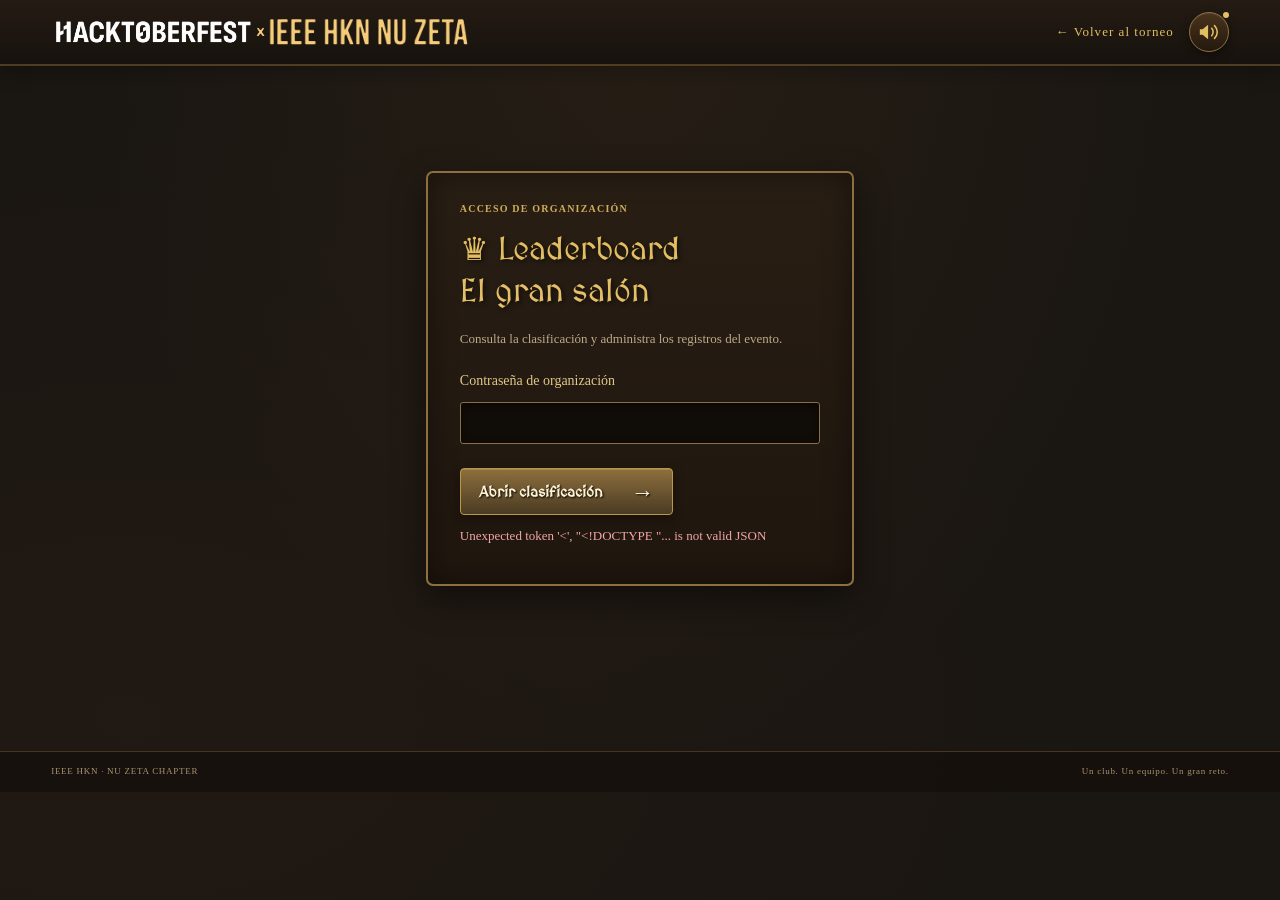
==== commit 37275d14: "Replace challenge five with emoji proverbs and add organizer answer reviews" ====
--- a/templates/admin.html
+++ b/templates/admin.html
@@ -1,2 +1,2 @@
-<!doctype html><html lang="es"><head><meta charset="utf-8"><meta name="viewport" content="width=device-width,initial-scale=1"><title>El gran salón · Código Secreto</title><link rel="stylesheet" href="/static/game.css"><link rel="stylesheet" href="/static/medieval.css"><script defer src="/static/sound.js"></script><script defer src="/static/admin.js"></script></head><body><header class="topbar"><a href="/" class="event-lockup"><img class="combined-logo" src="/static/event/hacktoberfest-x-ieee-hkn-nu-zeta.svg" alt="Hacktoberfest × IEEE HKN Nu Zeta"></a><nav class="header-actions" aria-label="Navegación principal"><a class="quiet-link" href="/">← Volver al torneo</a><details class="sound-menu" id="sound-menu"><summary aria-label="Ajustar volumen de la música" title="Volumen de la música"><svg viewBox="0 0 24 24" width="22" height="22" aria-hidden="true"><path d="M11 4 5 9H2v6h3l6 5V4Z" fill="currentColor"/><g class="speaker-waves" fill="none" stroke="currentColor" stroke-width="1.7" stroke-linecap="round"><path d="M15 8c2 2 2 6 0 8M18 5c4 4 4 10 0 14"/></g><path class="speaker-muted" d="m16 9 6 6m0-6-6 6" fill="none" stroke="currentColor" stroke-width="1.7"/></svg></summary><div class="volume-popover"><div class="volume-heading"><span>Música del torneo</span><output id="volume-value" for="volume">25%</output></div><label class="sr-only" for="volume">Volumen de música</label><input id="volume" type="range" min="0" max="1" step="0.05" value="0.25" aria-label="Volumen de música"><div class="volume-bottom"><button id="music-mute" type="button" aria-pressed="false">Silenciar</button><span id="music-status" role="status" aria-live="polite">Lista para sonar</span></div></div></details><audio id="music-audio" preload="auto" autoplay loop hidden></audio></nav></header><main class="admin-wrap"><section id="login-panel" class="compact"><p class="eyebrow">ACCESO DE ORGANIZACIÓN</p><h2>♛ Leaderboard<br><em>El gran salón</em></h2><p class="muted">Consulta la clasificación y administra los registros del evento.</p><form id="login-form"><label for="password">Contraseña de organización</label><input id="password" type="password" required autocomplete="current-password"><button class="primary" style="margin-top:24px" type="submit">Abrir clasificación <span>→</span></button><p id="login-error" class="error" role="alert"></p></form></section><section id="results-panel" hidden><div class="admin-heading"><div><p class="eyebrow">HACKTOBERFEST · CÓDIGO SECRETO</p><h1>♛ Leaderboard · <em>El gran salón</em></h1><p class="muted">Más aciertos primero. En empate, menor tiempo. Todas las respuestas se evalúan al finalizar.</p></div><div class="admin-tools"><button class="secondary" id="refresh">↻ Actualizar pergamino</button><button class="secondary" id="export">Exportar resultados</button><button class="secondary" id="logout">Cerrar acceso</button></div></div><p class="leaderboard-help">Una sola clasificación para todos los clubes. Abre «Comparar respuestas» para ver lo enviado y la respuesta real de cada reto.</p><div class="table-wrap"><table><thead><tr><th>Rango</th><th>Gremio / Club</th><th>Respuestas · 10 retos</th><th>Aciertos</th><th>Tiempo total</th><th>Administrar</th></tr></thead><tbody id="results-body"></tbody></table></div><p id="results-error" class="error" role="alert"></p><div class="readiness" id="readiness"></div><p class="muted">Las fotos sin clave definida quedan pendientes de evaluación y no suman acierto. Los registros anteriores conservan sus puntajes originales.</p></section></main><footer><span>IEEE HKN · NU ZETA CHAPTER</span><span>Un club. Un equipo. Un gran reto.</span></footer><dialog id="delete-dialog"><form id="delete-form"><p class="eyebrow">CONFIRMAR ELIMINACIÓN</p><h3>Borrar registro</h3><p id="delete-description"></p><label for="delete-password">Vuelve a introducir la contraseña</label><input id="delete-password" type="password" required autocomplete="off"><p id="delete-error" class="error" role="alert"></p><div class="dialog-actions"><button type="button" class="secondary" id="delete-cancel">Cancelar</button><button type="submit" class="primary">Borrar registro</button></div></form></dialog><div id="transition" aria-hidden="true"><div class="shutter upper"></div><div class="shutter lower"></div><div class="transition-badge"><img src="/static/event/tortuga-restaurada.png" alt=""><p>DESCIFRANDO EL SIGUIENTE PASO</p><div class="loading-line"></div></div></div>
-</body></html>+<!doctype html><html lang="es"><head><meta charset="utf-8"><meta name="viewport" content="width=device-width,initial-scale=1"><title>El gran salón · Código Secreto</title><link rel="stylesheet" href="/static/game.css"><link rel="stylesheet" href="/static/medieval.css"><script defer src="/static/sound.js"></script><script defer src="/static/admin.js"></script></head><body><header class="topbar"><a href="/" class="event-lockup"><img class="combined-logo" src="/static/event/hacktoberfest-x-ieee-hkn-nu-zeta.svg" alt="Hacktoberfest × IEEE HKN Nu Zeta"></a><nav class="header-actions" aria-label="Navegación principal"><a class="quiet-link" href="/">← Volver al torneo</a><details class="sound-menu" id="sound-menu"><summary aria-label="Ajustar volumen de la música" title="Volumen de la música"><svg viewBox="0 0 24 24" width="22" height="22" aria-hidden="true"><path d="M11 4 5 9H2v6h3l6 5V4Z" fill="currentColor"/><g class="speaker-waves" fill="none" stroke="currentColor" stroke-width="1.7" stroke-linecap="round"><path d="M15 8c2 2 2 6 0 8M18 5c4 4 4 10 0 14"/></g><path class="speaker-muted" d="m16 9 6 6m0-6-6 6" fill="none" stroke="currentColor" stroke-width="1.7"/></svg></summary><div class="volume-popover"><div class="volume-heading"><span>Música del torneo</span><output id="volume-value" for="volume">25%</output></div><label class="sr-only" for="volume">Volumen de música</label><input id="volume" type="range" min="0" max="1" step="0.05" value="0.25" aria-label="Volumen de música"><div class="volume-bottom"><button id="music-mute" type="button" aria-pressed="false">Silenciar</button><span id="music-status" role="status" aria-live="polite">Lista para sonar</span></div></div></details><audio id="music-audio" preload="auto" autoplay loop hidden></audio></nav></header><main class="admin-wrap"><section id="login-panel" class="compact"><p class="eyebrow">ACCESO DE ORGANIZACIÓN</p><h2>♛ Leaderboard<br><em>El gran salón</em></h2><p class="muted">Consulta la clasificación y administra los registros del evento.</p><form id="login-form"><label for="password">Contraseña de organización</label><input id="password" type="password" required autocomplete="current-password"><button class="primary" style="margin-top:24px" type="submit">Abrir clasificación <span>→</span></button><p id="login-error" class="error" role="alert"></p></form></section><section id="results-panel" hidden><div class="admin-heading"><div><p class="eyebrow">HACKTOBERFEST · CÓDIGO SECRETO</p><h1>♛ Leaderboard · <em>El gran salón</em></h1><p class="muted">Más aciertos primero. En empate, menor tiempo. Todas las respuestas se evalúan al finalizar.</p></div><div class="admin-tools"><button class="secondary" id="refresh">↻ Actualizar pergamino</button><button class="secondary" id="export">Exportar resultados</button><button class="secondary" id="logout">Cerrar acceso</button></div></div><p class="leaderboard-help">Una sola clasificación para todos los clubes. Abre «Comparar respuestas» para ver lo enviado y la respuesta real de cada reto.</p><div class="table-wrap"><table><thead><tr><th>Rango</th><th>Gremio / Club</th><th>Respuestas · 10 retos</th><th>Aciertos</th><th>Tiempo total</th><th>Administrar</th></tr></thead><tbody id="results-body"></tbody></table></div><p id="results-error" class="error" role="alert"></p><div class="readiness" id="readiness"></div><p class="muted">Las respuestas incorrectas pueden validarse desde «Comparar respuestas». Los registros anteriores conservan sus puntajes originales salvo revisión manual.</p></section></main><footer><span>IEEE HKN · NU ZETA CHAPTER</span><span>Un club. Un equipo. Un gran reto.</span></footer><dialog id="delete-dialog"><form id="delete-form"><p class="eyebrow">CONFIRMAR ELIMINACIÓN</p><h3>Borrar registro</h3><p id="delete-description"></p><label for="delete-password">Vuelve a introducir la contraseña</label><input id="delete-password" type="password" required autocomplete="off"><p id="delete-error" class="error" role="alert"></p><div class="dialog-actions"><button type="button" class="secondary" id="delete-cancel">Cancelar</button><button type="submit" class="primary">Borrar registro</button></div></form></dialog><div id="transition" aria-hidden="true"><div class="shutter upper"></div><div class="shutter lower"></div><div class="transition-badge"><img src="/static/event/tortuga-restaurada.png" alt=""><p>DESCIFRANDO EL SIGUIENTE PASO</p><div class="loading-line"></div></div></div>
+<dialog id="review-dialog" aria-labelledby="review-title"><form id="review-form"><h3 id="review-title"></h3><p id="review-description" class="review-copy"></p><dl class="review-copy"><dt>Respuesta enviada</dt><dd id="review-submitted"></dd><dt>Respuesta real</dt><dd id="review-expected"></dd></dl><p id="review-effect" class="review-copy"></p><p id="review-error" class="error" role="alert"></p><div class="dialog-actions"><button type="button" class="secondary" id="review-cancel">Cancelar</button><button type="submit" class="primary" id="review-confirm">Validar como correcta</button></div></form></dialog></body></html>
--- a/static/medieval.css
+++ b/static/medieval.css
@@ -12,3 +12,24 @@
 @media(max-width:370px){.hero{padding:28px 18px 22px}.hero h1{font-size:49px}.hero-subtitle{font-size:19px}.mission-facts span{font-size:10px;padding-right:8px}.hero .eyebrow{font-size:8px}.back-home{font-size:13px}.club-cell strong{font-size:18px}.result-row{padding:12px!important}.rank-cell{font-size:16px!important}.comparison-item h4{display:block}.comparison-status{display:block;margin-top:7px}}
 
 .header-actions .quiet-link{max-width:none;white-space:nowrap;font-size:13px}.secret-admin-link svg{flex-shrink:0}
+
+/* Center the guide's prompt and answer without changing the page zoom. */
+.challenge-layout{display:block;width:calc(100% - 30px);max-width:820px;padding:0;margin:26px auto}.challenge-layout .mission-sidebar{display:grid;grid-template-columns:minmax(0,1fr) auto;gap:3px 20px;align-items:center;margin:0 0 16px;text-align:center}.mission-sidebar .eyebrow,.mission-sidebar #stage-list,.mission-sidebar .chapter-mark{display:none}.mission-sidebar #team-label{grid-column:1;grid-row:1;font-size:21px;margin:0;max-width:none}.mission-sidebar #assigned-team{grid-column:1;grid-row:2;width:auto;order:initial;margin:0;font-size:11px}.mission-sidebar .timer-label{display:block;grid-column:2;grid-row:1;font-size:8px}.mission-sidebar .timer{grid-column:2;grid-row:2;margin:0;font-size:25px}.challenge-card{text-align:center;padding:27px 30px}.challenge-card h2{font-size:31px;margin:20px 0}.challenge-meta{justify-content:center}.challenge-meta #stage-kind{display:none}.challenge-card #question{white-space:pre-line;text-align:center;line-height:1.75;font-size:18px;margin:22px 0 18px}.challenge-card #answer{display:block;text-align:center;text-transform:uppercase;margin:0 auto 22px;max-width:560px;min-height:55px;font-size:19px;letter-spacing:.04em}.challenge-card #answer.digit-answer{max-width:84px;height:68px;font-size:35px;letter-spacing:0;font-family:MedievalSharp,Georgia,serif}.challenge-card #answer.signal-answer{max-width:160px;height:68px;font-size:32px;letter-spacing:.2em;font-family:MedievalSharp,Georgia,serif}.challenge-card #answer.text-answer{width:100%}#club-name{text-transform:uppercase;text-align:center}.challenge-card #answer-submit{margin:auto}.challenge-card #feedback:empty{display:none}.challenge-card #resource:empty{display:none}.zoom-toolbar{justify-content:center}.signal-stage{padding:24px}.signal-stage+#signal-play{margin-top:16px}.word-bank{text-align:center}.word-bank div{padding:13px 8px}.word-bank b{margin-right:10px}.photo-viewport{margin:auto}.event-banner{display:none}#confirm-dialog{text-align:center}#confirm-dialog #confirm-text{font-family:Georgia,serif;font-size:17px;margin:0;white-space:pre-wrap}#confirm-dialog .dialog-actions{justify-content:center}.hero-copy #resume-note{line-height:1.5}
+@media(min-width:900px){
+ body{display:flex;flex-direction:column;min-height:100dvh}.topbar{padding:12px 4%;flex-shrink:0}.topbar .event-lockup{max-width:420px}.topbar .sound-menu summary{width:40px;height:40px}#main{flex:1;display:flex;flex-direction:column;width:100%}.hero{width:calc(100% - 64px);max-width:1020px;min-height:0;margin:18px auto;padding:22px 34px;grid-template-columns:1fr 390px;gap:30px}.hero .eyebrow{font-size:9px;line-height:1.5;margin:0 0 12px}.hero h1{font-size:57px;line-height:1.04;margin:14px 0;letter-spacing:0}.hero .title-rule{margin-top:16px;width:76px}.hero .title-rule:after{left:35px}.hero-subtitle{font-size:19px;line-height:1.45;margin:0 0 17px}.hero .primary{font-size:15px;min-height:40px;padding:10px 18px;gap:20px}.hero .mission-facts{margin-top:22px;font-size:10px;gap:20px}.hero .mission-facts b{font-size:21px}.hero .mission-facts span{padding-right:20px}.hero .hero-art{gap:10px;max-width:360px;margin:0 auto;width:100%}.hero .guardian-figure{max-width:340px}.hero .guardian-caption{font-size:10px}.hero .guardian-caption small{font-size:9px;margin-top:5px}.hero.has-active-mission .mission-facts{display:none}.hero.has-active-mission #resume{margin-top:0}.hero.has-active-mission #resume-note{font-size:11px;margin:10px 0}.hero.has-active-mission #edit-club-name{font-size:12px;padding:8px 12px;min-height:34px}.compact{margin:32px auto;max-width:530px;padding:27px 32px}.compact h2{font-size:32px;margin:10px 0 17px}.compact .muted{font-size:13px;line-height:1.7}.compact label{font-size:14px;margin:18px 0 9px}.compact input,.compact select{font-size:14px;padding:12px}.compact .primary{font-size:15px;margin-top:20px;min-height:42px;padding:11px 18px}.challenge-layout{max-width:760px;margin:22px auto}.challenge-layout .mission-sidebar{margin-bottom:12px}.challenge-card{padding:21px 28px}.challenge-card h2{font-size:28px;margin:14px 0}.challenge-card #question{font-size:17px;line-height:1.65;margin:18px 0 15px}.challenge-card #answer{font-size:17px;min-height:49px;margin-bottom:18px;padding:12px}.challenge-card #answer.digit-answer,.challenge-card #answer.signal-answer{height:59px;min-height:59px;font-size:31px}.challenge-card .primary{font-size:15px;min-height:41px;padding:10px 20px}.challenge-card .progress{margin-top:12px}.challenge-card .photo-viewport{max-height:240px}.challenge-card .photo-viewport img{width:100%}.challenge-card .signal-stage{padding:17px}.challenge-card .signal-lamp{width:80px;height:80px}.challenge-card .word-bank div{font-size:12px;padding:9px 8px}.event-allies{width:calc(100% - 64px);max-width:1020px;margin:10px auto 15px;padding:13px 16px 0}.event-allies .eyebrow{font-size:8px;line-height:1.5;margin:0 0 12px}.event-allies .sponsor-logos{gap:35px;margin:0}.event-allies .sponsor-logos img:first-child{max-width:155px;max-height:29px}.event-allies .sponsor-logos img:nth-child(2){max-width:77px;max-height:31px}.event-allies .sponsor-logos img.google-developers-logo{width:190px;max-width:190px;max-height:32px}footer{padding:13px 4%;font-size:9px;line-height:1.5;flex-shrink:0}.finish{max-width:600px;margin:26px auto;padding:24px}.finish>img{width:120px}.finish h2{font-size:35px;margin:12px 0}.finish #finish-note{font-size:14px;margin-bottom:22px}.finish .primary{font-size:14px;padding:10px 18px;min-height:40px}}
+@media(max-width:899px){.challenge-layout{max-width:720px;margin:22px auto}.challenge-card{padding:25px 21px}.challenge-card h2{font-size:29px}.challenge-card #question{font-size:16px;line-height:1.8}.challenge-card #answer{font-size:18px}.challenge-card #answer.digit-answer{font-size:34px}.challenge-card #answer.signal-answer{font-size:31px}.challenge-layout .mission-sidebar #team-label{font-size:20px}.challenge-layout .mission-sidebar .timer{font-size:25px}.challenge-layout .mission-sidebar .timer-label{font-size:8px}.event-allies{margin-top:22px}}
+
+#feedback[data-error=true]{color:#efa3a0}
+
+.challenge-layout{min-height:0}@media(min-width:900px){.event-allies{margin-top:auto}}
+
+/* Compact a short desktop side panel; phone widths keep their existing scale. */
+@media(min-width:600px) and (max-width:899px) and (max-height:800px){body{display:flex;flex-direction:column;min-height:100dvh}#main{flex:1;display:flex;flex-direction:column;width:100%}.topbar{padding:11px 18px;gap:14px;flex-wrap:nowrap}.topbar .event-lockup{width:55%;flex-basis:auto;max-width:350px;margin:0}.header-actions{gap:10px;width:auto;flex:1}.header-actions .back-home{font-size:11px;min-height:36px;padding:7px 9px;white-space:nowrap}.sound-menu summary{width:36px;height:36px}.hero{display:grid;grid-template-columns:minmax(0,1fr) minmax(0,.9fr);gap:18px;width:calc(100% - 40px);min-height:0;margin:16px auto;padding:22px 24px}.hero .eyebrow{font-size:7px;margin:0 0 8px;line-height:1.6}.hero h1{font-size:42px;line-height:1.05;margin:12px 0}.hero .title-rule{margin-top:14px;width:65px}.hero .title-rule:after{left:29px}.hero-subtitle{font-size:16px;line-height:1.5;margin-bottom:15px}.hero .primary{font-size:12px;min-height:36px;padding:9px 13px;gap:15px}.hero .hero-art{width:100%;max-width:240px;margin:0 auto;gap:8px;min-height:0}.hero .guardian-figure{max-width:230px}.hero .guardian-caption{font-size:8px}.hero .guardian-caption small{font-size:8px;margin-top:4px}.hero .mission-facts{gap:14px;margin-top:16px}.hero .mission-facts span{font-size:8px;padding-right:12px}.hero .mission-facts b{font-size:18px}.hero.has-active-mission .mission-facts{display:none}.hero.has-active-mission #resume{margin-top:0}.hero.has-active-mission #resume-note{font-size:10px;line-height:1.4;margin:7px 0}.hero.has-active-mission #edit-club-name{font-size:10px;padding:7px 9px;min-height:28px}.challenge-layout{width:calc(100% - 40px);margin:15px auto;min-height:0}.challenge-layout .mission-sidebar{margin-bottom:10px}.challenge-layout .mission-sidebar #team-label{font-size:17px}.challenge-layout .mission-sidebar #assigned-team{font-size:10px}.challenge-layout .mission-sidebar .timer{font-size:21px}.challenge-card{padding:17px 20px}.challenge-card h2{font-size:23px;margin:13px 0}.challenge-card #question{font-size:15px;line-height:1.7;margin:15px 0}.challenge-card #answer{font-size:16px;min-height:45px;margin-bottom:16px;padding:11px;max-width:470px}.challenge-card #answer.digit-answer,.challenge-card #answer.signal-answer{height:53px;min-height:53px;font-size:28px}.challenge-card .primary{width:auto;min-width:145px;min-height:37px;font-size:13px;padding:9px 15px}.challenge-card .progress{margin-top:10px}.event-allies{width:calc(100% - 40px);margin: auto auto 12px;padding:12px 10px 0}.event-allies .eyebrow{font-size:7px;margin:0 0 9px}.event-allies .sponsor-logos{margin:0;gap:24px;flex-wrap:nowrap}.event-allies .sponsor-logos img:first-child{max-width:140px;max-height:25px}.event-allies .sponsor-logos img:nth-child(2){max-width:65px;max-height:27px}.event-allies .sponsor-logos img.google-developers-logo{width:160px;max-width:160px;max-height:28px}footer{padding:11px 18px;display:flex;flex-direction:row;gap:15px;font-size:8px;line-height:1.5}}
+
+@media(min-width:600px) and (max-width:899px) and (max-height:800px){.hero .hero-copy{grid-row:1;grid-column:1}.hero .hero-art{grid-row:1;grid-column:2}}
+
+/* Context help stays within reach on phones and desktop. */
+.challenge-help{margin:0 auto 1rem;min-height:44px}.morse-reference{display:grid;grid-template-columns:1fr 1fr;gap:.5rem 1.5rem;text-align:left;font-family:monospace;font-size:1.25rem;letter-spacing:.12em}#notice-dialog{width:min(460px,calc(100vw - 32px));max-height:85dvh;overflow:auto}#notice-body p{line-height:1.5}#notice-dialog .primary{white-space:normal}
+
+/* Refranes con emojis y revisión de respuestas. */
+.emoji-puzzle{margin:16px auto 24px;padding:22px 16px;max-width:650px;border:1px solid #947138;border-radius:12px;background:#2b211699}.emoji-sequence{font-family:"Segoe UI Emoji","Apple Color Emoji","Noto Color Emoji",sans-serif;font-size:clamp(30px,5vw,52px);line-height:1.7;word-spacing:.16em;overflow-wrap:anywhere;text-align:center}.emoji-puzzle .eyebrow{margin-bottom:12px}.review-answer{margin-top:12px;min-height:44px;white-space:normal}.review-copy{overflow-wrap:anywhere;line-height:1.6}#review-dialog{width:min(520px,calc(100vw - 32px));max-height:85dvh;overflow:auto}#review-dialog .dialog-actions{flex-wrap:wrap}
